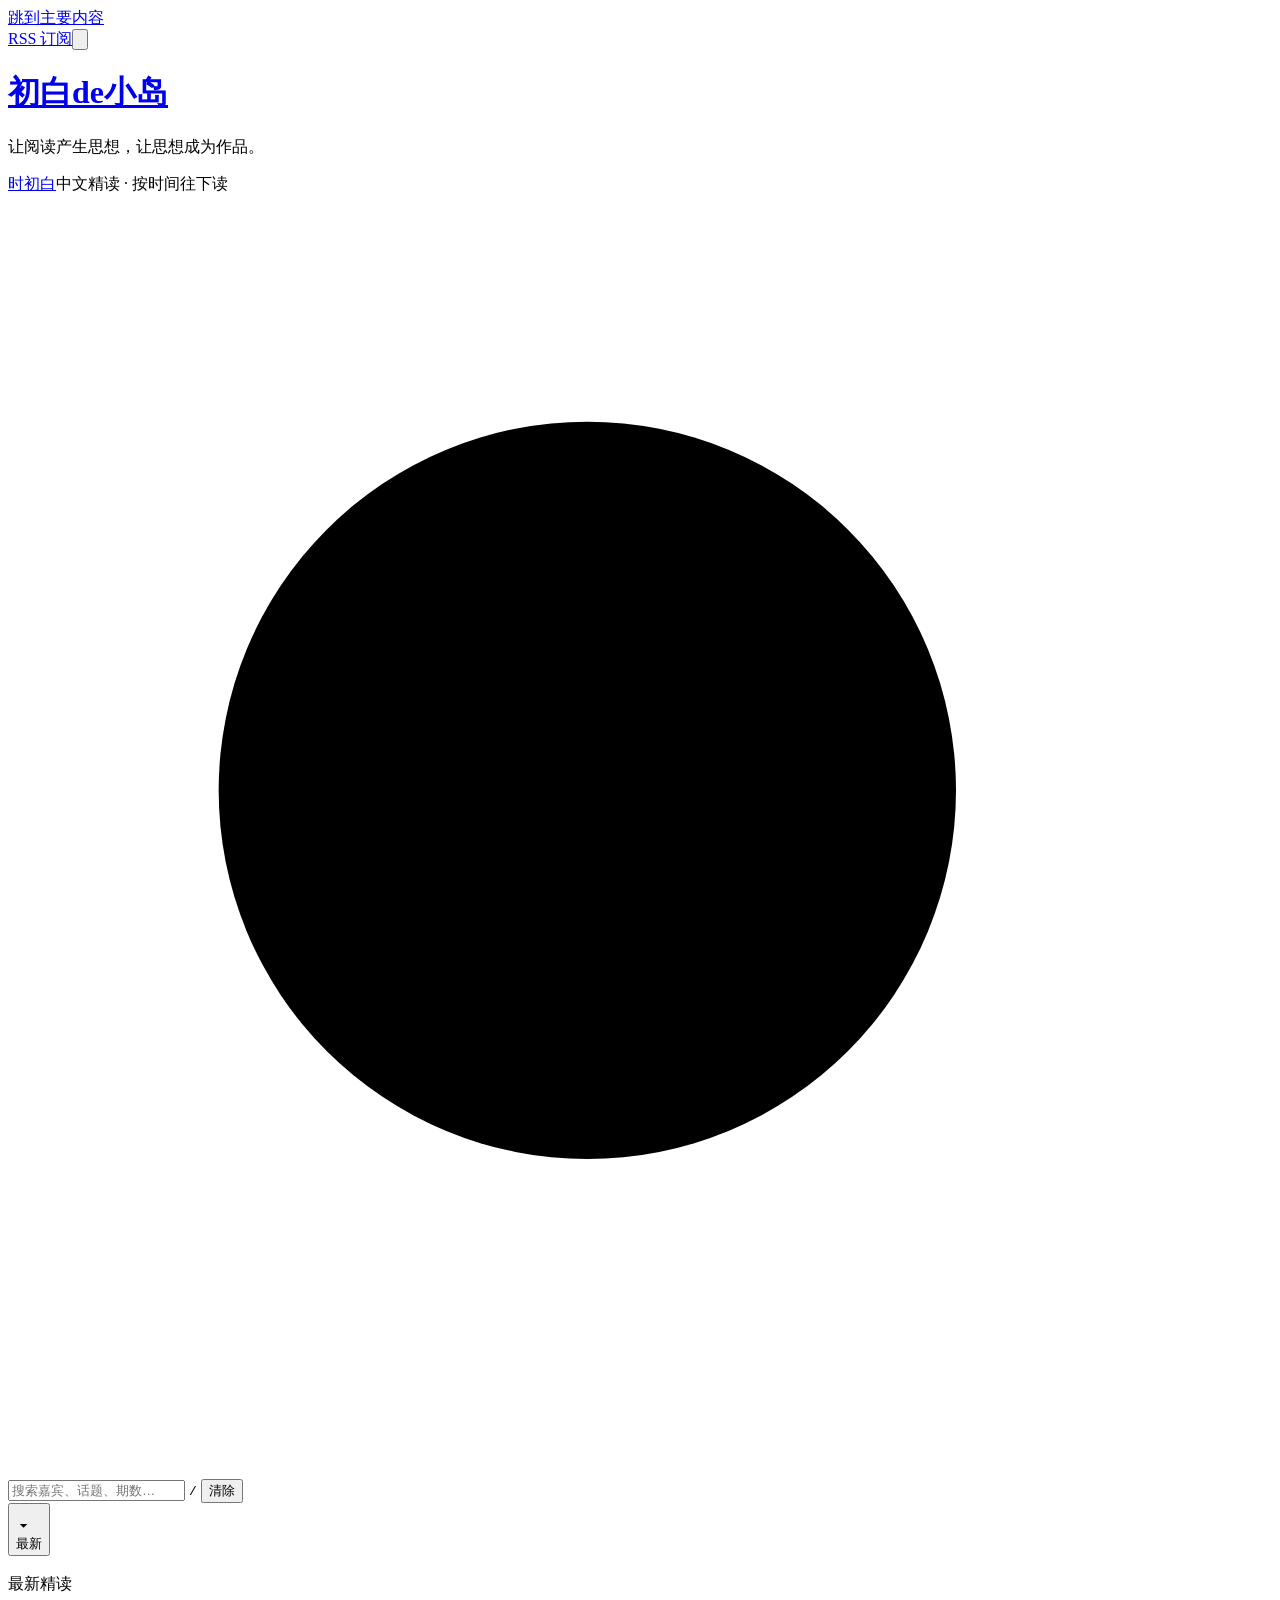
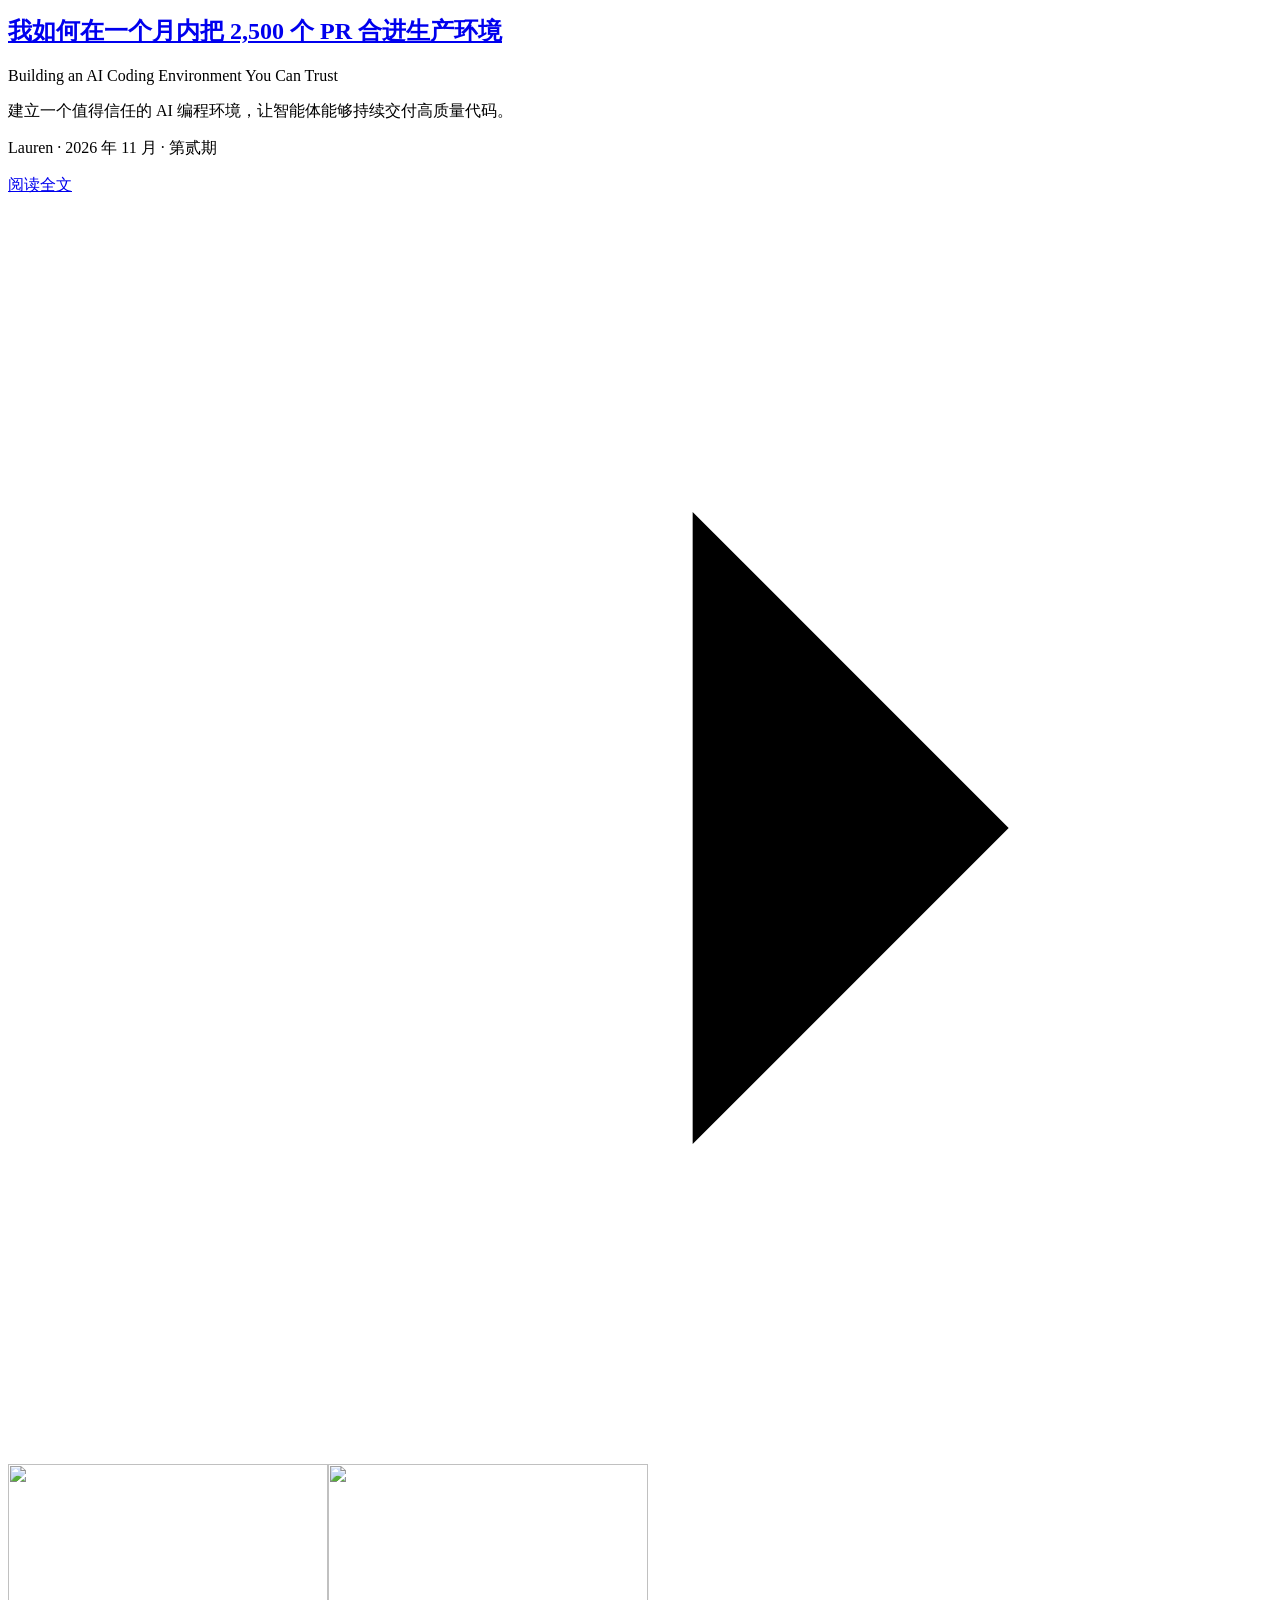
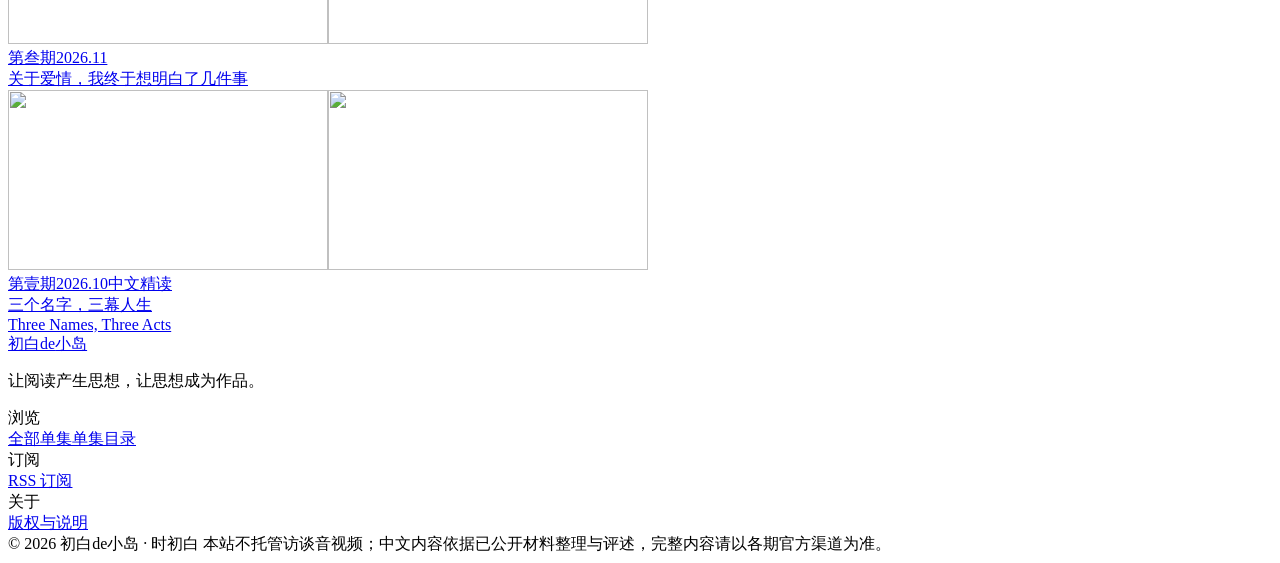
==== site/index.html @ 5f03d634 "封面改版为视频帧铅笔素描；修正第壹期入口、登记第叁期 - 三期封面改用各期公开视频帧做铅笔素描主人物图：标题在左、素描在右、   右上只留 NO. 001/002/003 小编号，去掉汉字期号；日读整" ====
<!DOCTYPE html>
<html lang="zh-CN" data-base="/shichubai-reads">
<head>
<meta charset="UTF-8">
<meta name="viewport" content="width=device-width, initial-scale=1.0">
<meta name="color-scheme" content="light dark">
<meta name="theme-color" content="#FBF7F0">
<title>初白de小岛 · 按时间读下去</title>
<meta name="description" content="初白de小岛 · 中文精读 · 按时间往下读。按时间排列的中文精读。">
<link rel="canonical" href="https://ruiyaoe-hash.github.io/shichubai-reads/">
<meta property="og:locale" content="zh_CN">
<meta name="robots" content="index, follow, max-image-preview:large, max-snippet:-1">
<meta property="og:title" content="初白de小岛">
<meta property="og:description" content="初白de小岛 · 中文精读 · 按时间往下读。按时间排列的中文精读。">
<meta property="og:type" content="website">
<meta property="og:url" content="https://ruiyaoe-hash.github.io/shichubai-reads/">
<meta property="og:image" content="https://ruiyaoe-hash.github.io/shichubai-reads/covers/002-poteto-2500-prs.svg">
<meta property="og:image:type" content="image/svg+xml">
<meta property="og:image:width" content="1280">
<meta property="og:image:height" content="720">
<meta property="og:site_name" content="初白de小岛">
<meta name="twitter:card" content="summary_large_image">
<link rel="alternate" type="application/rss+xml" title="初白de小岛" href="https://ruiyaoe-hash.github.io/shichubai-reads/feed.xml">
<!--lex:ld--><script type="application/ld+json">{"@context": "https://schema.org", "@graph": [{"@type": "WebSite", "@id": "https://ruiyaoe-hash.github.io/shichubai-reads/#website", "name": "初白de小岛", "url": "https://ruiyaoe-hash.github.io/shichubai-reads/", "description": "初白de小岛 · 中文精读 · 按时间往下读。按时间排列的中文精读。", "inLanguage": "zh-CN", "publisher": {"@id": "https://ruiyaoe-hash.github.io/shichubai-reads/#org"}, "potentialAction": {"@type": "SearchAction", "target": "https://ruiyaoe-hash.github.io/shichubai-reads/?q={search_term_string}", "query-input": "required name=search_term_string"}}, {"@type": "Organization", "@id": "https://ruiyaoe-hash.github.io/shichubai-reads/#org", "name": "初白de小岛", "url": "https://ruiyaoe-hash.github.io/shichubai-reads/", "slogan": "让阅读产生思想，让思想成为作品。"}, {"@type": "ItemList", "name": "单集", "itemListOrder": "https://schema.org/ItemListOrderDescending", "numberOfItems": 3, "itemListElement": [{"@type": "ListItem", "position": 1, "url": "https://ruiyaoe-hash.github.io/shichubai-reads/ep/003-about-love/", "name": "关于爱情，我终于想明白了几件事"}, {"@type": "ListItem", "position": 2, "url": "https://ruiyaoe-hash.github.io/shichubai-reads/ep/002-poteto-2500-prs/", "name": "我如何在一个月内把 2,500 个 PR 合进生产环境"}, {"@type": "ListItem", "position": 3, "url": "https://ruiyaoe-hash.github.io/shichubai-reads/ep/001-jiang-chenglan/", "name": "三个名字，三幕人生"}]}]}</script><!--/lex:ld-->
<!--lex:head--><script>
(function () {
  var d = document.documentElement, g = function (k) { try { return localStorage.getItem(k); } catch (e) { return null; } };
  var t = g('lex-theme'), f = g('lex-font'), z = g('lex-size'), lh = g('lex-lh'), w = g('lex-measure');
  var BG = { light: '#FBF7F0', sepia: '#FBF7F0', dark: '#24201B' };
  // 暖纸白是默认外观；夜读由读者主动选择，不跟随系统深色偏好。
  if (t !== 'light' && t !== 'dark') t = 'light';
  d.setAttribute('data-theme', t);
  // 只保留两款字体，思源宋体已在 head 加载，这里按需补黑体。
  var FONTS = { sans: 'https://fonts.googleapis.cn/css2?family=Noto+Sans+SC:wght@400;600&display=swap' };
  window.__lexFonts = FONTS;
  window.__lexLoadFont = function (k) {
    if (!FONTS[k] || document.getElementById('lexfont-' + k)) return;
    var l = document.createElement('link'); l.rel = 'stylesheet'; l.href = FONTS[k]; l.id = 'lexfont-' + k;
    document.head.appendChild(l);
  };
  if (f !== 'serif' && f !== 'sans' && f !== 'sys') f = 'serif';
  d.setAttribute('data-font', f);
  if (FONTS[f]) window.__lexLoadFont(f);
  if (z && /^(1[5-9]|2[0-2])$/.test(z)) d.style.setProperty('--read-size', z + 'px');
  if (lh && /^(1\.\d+|2(\.\d+)?)$/.test(lh)) d.style.setProperty('--read-lh', lh);
  if (w && /^\d{3}$/.test(w)) d.style.setProperty('--measure', w + 'px');
  var meta = document.querySelector('meta[name="theme-color"]');
  function syncMeta() { if (meta) meta.content = BG[t]; }
  syncMeta();
  window.__lexSetTheme = function (n) {
    if (n !== 'light' && n !== 'dark') return;
    t = n;
    try { localStorage.setItem('lex-theme', t); } catch (e) {}
    d.classList.add('theme-anim');
    d.setAttribute('data-theme', t);
    syncMeta();
    setTimeout(function () { d.classList.remove('theme-anim'); }, 320);
    document.dispatchEvent(new CustomEvent('lex-theme', { detail: t }));
  };
  window.__lexThemeToggle = function () { window.__lexSetTheme(t === 'dark' ? 'light' : 'dark'); };
  (function () {
    var vv = window.visualViewport;
    if (!vv) return;
    var queued = false;
    function apply() {
      queued = false;
      var off = Math.round(window.innerHeight - vv.offsetTop - vv.height);
      d.style.setProperty('--vv-off', Math.max(0, off) + 'px');
    }
    function onVV() { if (!queued) { queued = true; requestAnimationFrame(apply); } }
    vv.addEventListener('resize', onVV);
    vv.addEventListener('scroll', onVV);
    window.addEventListener('orientationchange', onVV);
    apply();
  })();
  document.addEventListener('click', function (e) {
    var el = e.target.closest ? e.target : e.target.parentNode;
    if (el.closest('[data-theme-toggle]')) return window.__lexThemeToggle();
    var sh = el.closest('[data-share]');
    if (sh) {
      var data = { title: document.title, url: location.href.split('#')[0] };
      if (navigator.share) { navigator.share(data).catch(function () {}); }
      else if (navigator.clipboard) navigator.clipboard.writeText(data.title + ' ' + data.url).then(function () { var tx = sh.textContent; sh.textContent = '链接已复制'; setTimeout(function () { sh.textContent = tx; }, 1600); });
      return;
    }
    var cf = el.closest('[data-copy-feed]');
    if (cf) {
      var base = d.getAttribute('data-base') || '';
      var url = location.origin + base + '/feed.xml', label = cf.textContent;
      if (navigator.clipboard && navigator.clipboard.writeText) {
        navigator.clipboard.writeText(url).then(function () { cf.textContent = '已复制'; setTimeout(function () { cf.textContent = label; }, 1600); }, function () { location.href = url; });
      } else location.href = url;
    }
  });
  document.addEventListener('keydown', function (e) {
    if (e.key === 'Escape') Array.prototype.forEach.call(document.querySelectorAll('.modal'), function (m) { m.hidden = true; });
  });
  document.addEventListener('load', function (e) { var im = e.target; if (im.tagName === 'IMG') im.classList.add('ok'); }, true);
  document.addEventListener('error', function (e) { var im = e.target; if (im.tagName === 'IMG' && !im.getAttribute('onerror')) im.classList.add('ok'); }, true);
  if ('serviceWorker' in navigator && location.protocol === 'https:') {
    window.addEventListener('load', function () {
      var base = d.getAttribute('data-base') || '';
      navigator.serviceWorker.register(base + '/sw.js').catch(function () {});
    });
  }
})();
</script>
<link rel="preconnect" href="https://fonts.googleapis.cn"><link rel="preconnect" href="https://fonts.gstatic.cn" crossorigin><link rel="stylesheet" href="https://fonts.googleapis.cn/css2?family=Noto+Serif+SC:wght@400;600;700&display=swap">
<link rel="icon" href="/shichubai-reads/favicon.ico" sizes="32x32"><link rel="icon" href="/shichubai-reads/icon.svg" type="image/svg+xml"><link rel="apple-touch-icon" href="/shichubai-reads/apple-touch-icon.png"><link rel="manifest" href="/shichubai-reads/site.webmanifest">
<meta name="apple-mobile-web-app-title" content="初白de小岛"><meta name="apple-mobile-web-app-capable" content="yes"><meta name="mobile-web-app-capable" content="yes"><meta name="apple-mobile-web-app-status-bar-style" content="default"><meta name="format-detection" content="telephone=no"><noscript><style>.thumb img,.cont-thumb img,.hero-media img{opacity:1}</style></noscript><!--/lex:head-->
<link rel="stylesheet" href="/shichubai-reads/style.css?v=6">
</head>
<body>
<a class="skip-link" href="#main">跳到主要内容</a>
<header class="masthead">
  <div class="wrap">
    <div class="mast-top">
      <span class="mast-date" id="mastDate"></span>
      <span class="mast-actions"><a class="mast-link" href="/shichubai-reads/feed.xml">RSS 订阅</a><button class="theme-toggle" type="button" data-theme-toggle aria-label="切换日读 / 夜读" title="切换日读 / 夜读"><svg class="i-sun" viewBox="0 0 24 24" aria-hidden="true"><circle cx="12" cy="12" r="4"/><path d="M12 2.5v2M12 19.5v2M4.6 4.6l1.4 1.4M18 18l1.4 1.4M2.5 12h2M19.5 12h2M4.6 19.4L6 18M18 6l1.4-1.4"/></svg><svg class="i-moon" viewBox="0 0 24 24" aria-hidden="true"><path d="M20.5 14.2A8.5 8.5 0 0 1 9.8 3.5a8.5 8.5 0 1 0 10.7 10.7z"/></svg></button></span>
    </div>
    <h1 class="mast-title"><a href="/shichubai-reads/">初白<span class="brand-de">de</span>小岛</a></h1>
    <!-- 传播语唯一来源在 tools/build.py 的 TAGLINE；此处只留占位，不要写死文字 -->
    <p class="mast-motto"><!--lex:motto-->让阅读产生思想，让思想成为作品。<!--/lex:motto--></p>
    <p class="mast-sub" id="mastSub"><a class="ip-seal" href="/shichubai-reads/disclaimer/" data-tip="时初白 · 关于本站" aria-label="时初白 · 关于本站">时初白</a><span class="mast-sep" aria-hidden="true"></span><!--lex:sub-->中文精读 · 按时间往下读<!--/lex:sub--></p>
  </div>
</header>

<div class="toolbar">
  <div class="wrap toolbar-inner" role="search">
    <div class="search-box">
      <svg class="i-search" viewBox="0 0 24 24" aria-hidden="true"><circle cx="11" cy="11" r="7"/><path d="M20 20l-3.6-3.6"/></svg>
      <input id="search" type="search" enterkeyhint="search" placeholder="搜索嘉宾、话题、期数…" autocomplete="off" spellcheck="false" aria-label="搜索单集">
      <kbd class="search-kbd" aria-hidden="true">/</kbd>
      <button type="button" class="search-clear" aria-label="清除搜索">清除</button>
    </div>
    <button type="button" class="sort-btn" id="sort" data-dir="desc" aria-label="切换排序">
      <svg viewBox="0 0 24 24" aria-hidden="true"><path d="M7 4v16M3.5 16.5L7 20l3.5-3.5M13 6h8M13 11h6M13 16h4"/></svg><span>最新</span>
    </button>
  </div>
</div>

<main class="wrap" id="main">
  <section class="hero" id="hero" data-s="002-poteto-2500-prs" aria-label="最新精读"><!--lex:hero--><a class="hero-media" href="/shichubai-reads/ep/002-poteto-2500-prs/" tabindex="-1" aria-hidden="true"><img class="cv-light" src="/shichubai-reads/covers/002-poteto-2500-prs.svg" alt=""><img class="cv-dark" src="/shichubai-reads/covers/002-poteto-2500-prs-dark.svg" alt=""></a><div class="hero-text"><div class="hero-kicker">最新精读</div><h2 class="hero-title"><a href="/shichubai-reads/ep/002-poteto-2500-prs/">我如何在一个月内把 2,500 个 PR 合进生产环境</a></h2><p class="hero-en" lang="en">Building an AI Coding Environment You Can Trust</p><p class="hero-desc">建立一个值得信任的 AI 编程环境，让智能体能够持续交付高质量代码。</p><p class="hero-by">Lauren · 2026 年 11 月 · 第贰期</p><a class="hero-cta" href="/shichubai-reads/ep/002-poteto-2500-prs/">阅读全文<svg viewBox="0 0 24 24" aria-hidden="true"><path d="M5 12h14M13 6l6 6-6 6"/></svg></a></div><!--/lex:hero--></section>
  <section class="continue" id="continue" hidden aria-labelledby="cont-h">
    <div class="sec-h"><h2 id="cont-h">继续</h2><button type="button" id="contClear">清除记录</button></div>
    <div class="continue-row" id="contRow"></div>
  </section>
  <div class="result-line" id="resultLine" aria-live="polite"></div>
  <div id="grid" class="grid"><!--lex:grid--><a class="card" href="/shichubai-reads/ep/003-about-love/"><div class="thumb"><img class="cv-light" loading="lazy" decoding="async" src="/shichubai-reads/covers/003-about-love.svg" alt="" width="320" height="180"><img class="cv-dark" loading="lazy" decoding="async" src="/shichubai-reads/covers/003-about-love-dark.svg" alt="" width="320" height="180"></div><div class="card-body"><div class="card-kicker"><span class="ep-n">第叁期</span><span>2026.11</span></div><div class="card-title">关于爱情，我终于想明白了几件事</div></div></a><a class="card" href="/shichubai-reads/ep/001-jiang-chenglan/"><div class="thumb"><img class="cv-light" loading="lazy" decoding="async" src="/shichubai-reads/covers/001-jiang-chenglan.svg" alt="" width="320" height="180"><img class="cv-dark" loading="lazy" decoding="async" src="/shichubai-reads/covers/001-jiang-chenglan-dark.svg" alt="" width="320" height="180"></div><div class="card-body"><div class="card-kicker"><span class="ep-n">第壹期</span><span>2026.10</span><span class="zh-tag">中文精读</span></div><div class="card-title">三个名字，三幕人生</div><div class="card-title-en" lang="en">Three Names, Three Acts</div></div></a><!--/lex:grid--></div>
  <div id="sentinel" class="sentinel"></div>
</main>

<!--lex:footer--><footer class="site-footer">
  <div class="wrap">
    <div class="ft-top">
      <a class="ft-mark" href="/shichubai-reads/">初白<span class="brand-de">de</span>小岛</a>
      <p class="ft-tag">让阅读产生思想，让思想成为作品。</p>
    </div>
    <div class="ft-cols">
      <nav class="ft-col" aria-label="浏览"><div class="ft-h">浏览</div>
        <a href="/shichubai-reads/">全部单集</a><a href="/shichubai-reads/archive/">单集目录</a></nav>
      <nav class="ft-col" aria-label="订阅"><div class="ft-h">订阅</div>
        <a href="/shichubai-reads/feed.xml">RSS 订阅</a></nav>
      <nav class="ft-col" aria-label="关于"><div class="ft-h">关于</div>
        <a href="/shichubai-reads/disclaimer/">版权与说明</a></nav>
    </div>
    <div class="ft-bottom">
      <span>© 2026 初白de小岛 · 时初白</span>
      <span>本站不托管访谈音视频；中文内容依据已公开材料整理与评述，完整内容请以各期官方渠道为准。</span>
    </div>
  </div>
</footer><!--/lex:footer-->
<script src="/shichubai-reads/app.js?v=6"></script>
</body>
</html>
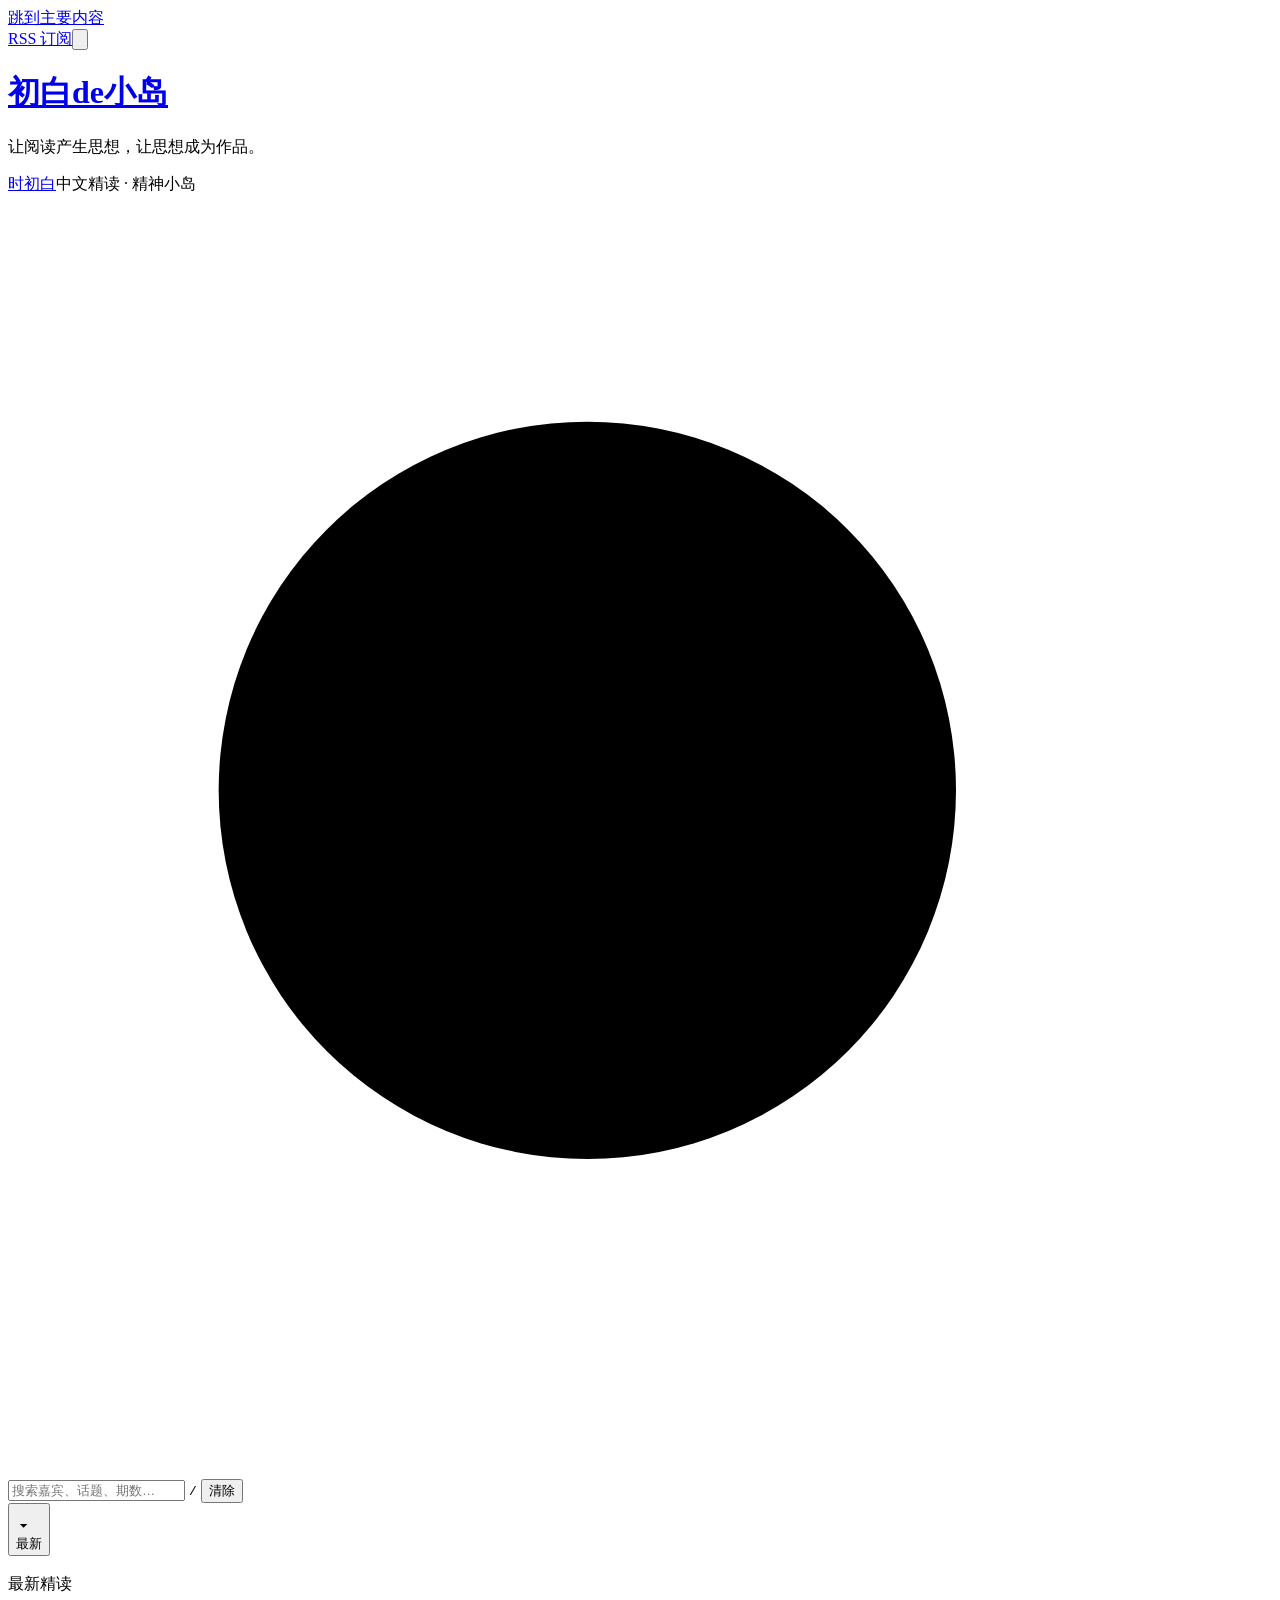
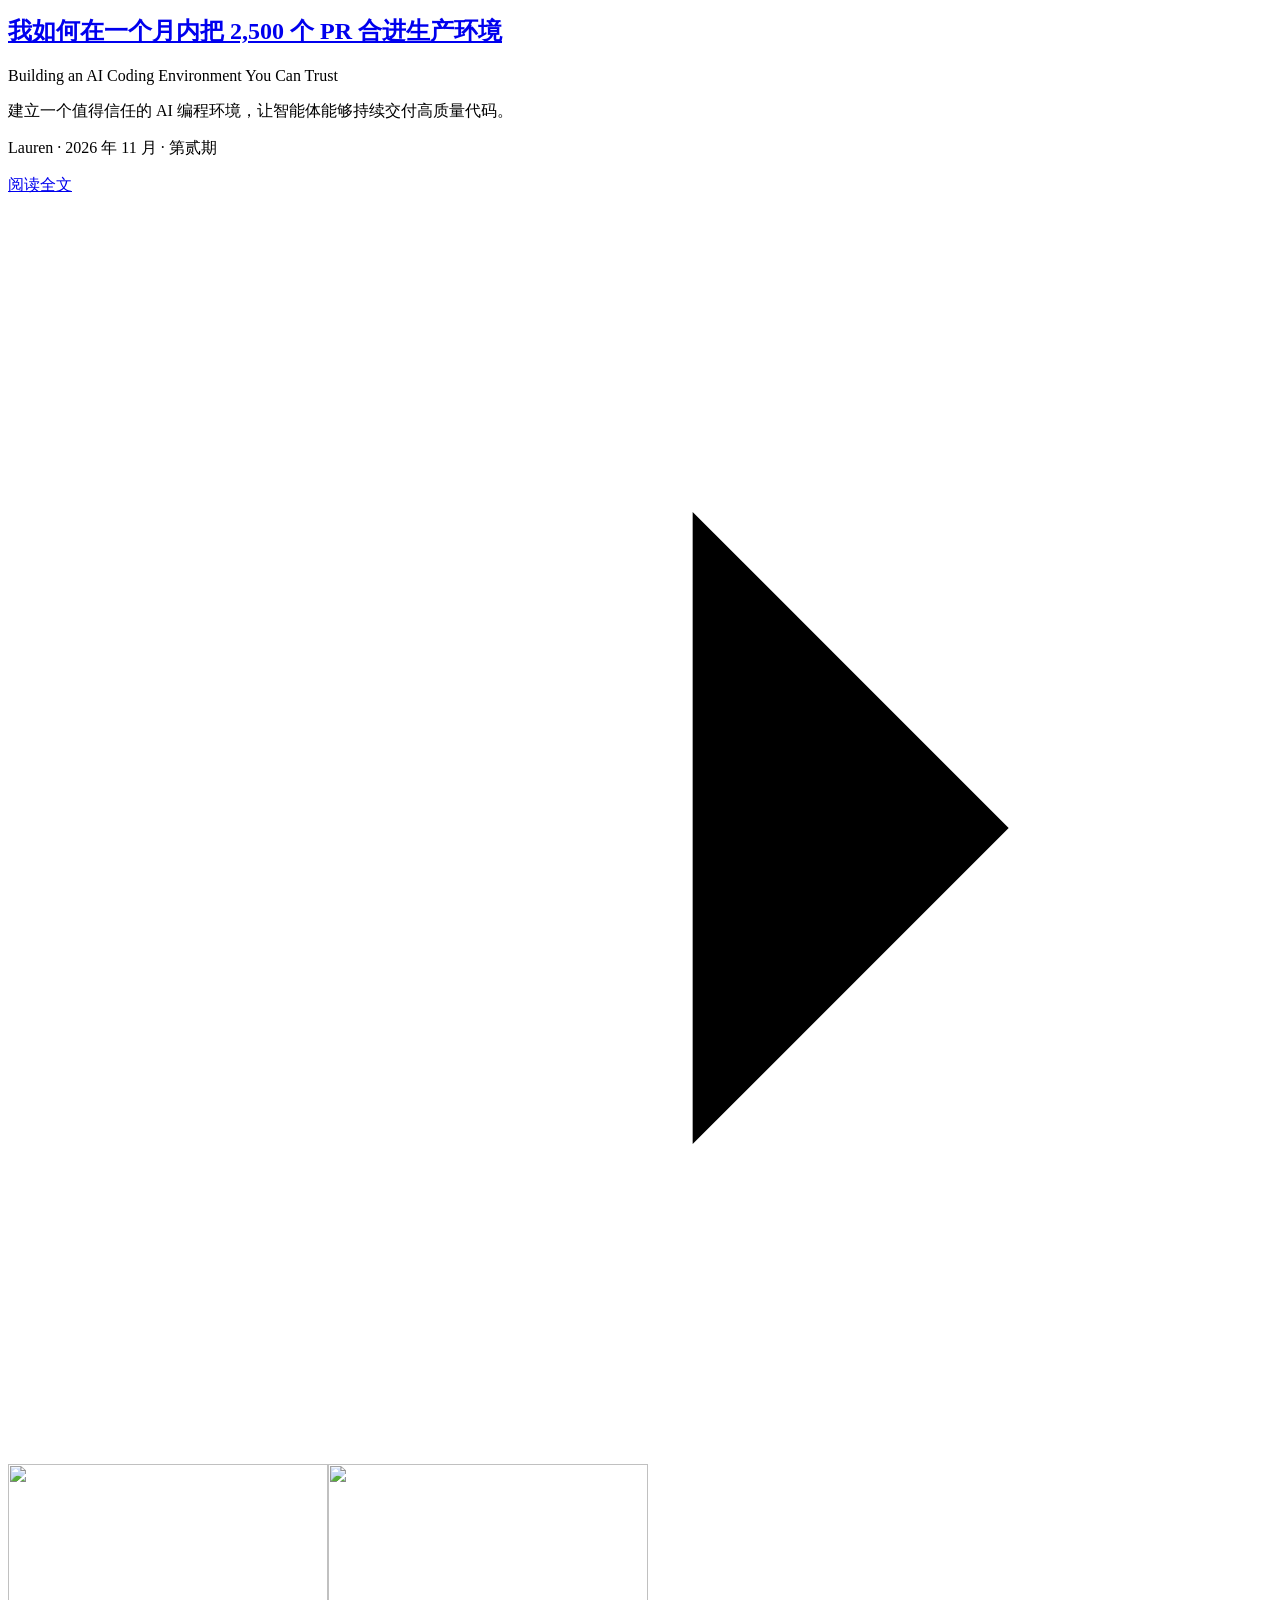
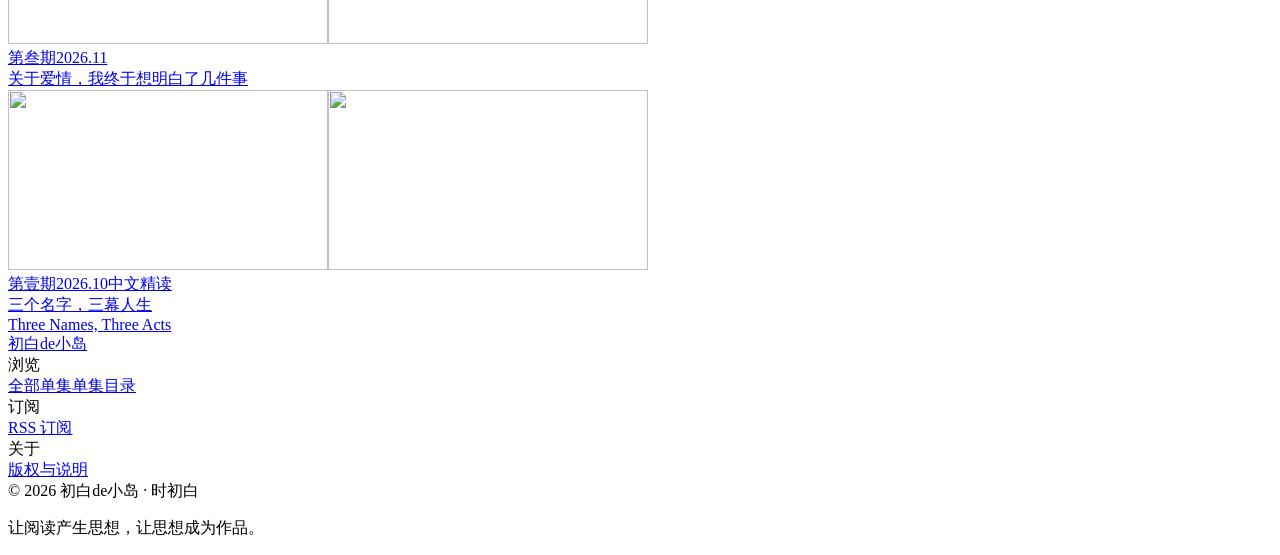
==== commit 438c9f5b: "页脚传播语移至右下并删免责短句；副标题改精神小岛，统一全站措辞" ====
--- a/site/index.html
+++ b/site/index.html
@@ -5,13 +5,13 @@
 <meta name="viewport" content="width=device-width, initial-scale=1.0">
 <meta name="color-scheme" content="light dark">
 <meta name="theme-color" content="#FBF7F0">
-<title>初白de小岛 · 按时间读下去</title>
-<meta name="description" content="初白de小岛 · 中文精读 · 按时间往下读。按时间排列的中文精读。">
+<title>初白de小岛 · 中文精读 · 精神小岛</title>
+<meta name="description" content="初白de小岛 · 中文精读 · 精神小岛。">
 <link rel="canonical" href="https://ruiyaoe-hash.github.io/shichubai-reads/">
 <meta property="og:locale" content="zh_CN">
 <meta name="robots" content="index, follow, max-image-preview:large, max-snippet:-1">
 <meta property="og:title" content="初白de小岛">
-<meta property="og:description" content="初白de小岛 · 中文精读 · 按时间往下读。按时间排列的中文精读。">
+<meta property="og:description" content="初白de小岛 · 中文精读 · 精神小岛。">
 <meta property="og:type" content="website">
 <meta property="og:url" content="https://ruiyaoe-hash.github.io/shichubai-reads/">
 <meta property="og:image" content="https://ruiyaoe-hash.github.io/shichubai-reads/covers/002-poteto-2500-prs.svg">
@@ -21,7 +21,7 @@
 <meta property="og:site_name" content="初白de小岛">
 <meta name="twitter:card" content="summary_large_image">
 <link rel="alternate" type="application/rss+xml" title="初白de小岛" href="https://ruiyaoe-hash.github.io/shichubai-reads/feed.xml">
-<!--lex:ld--><script type="application/ld+json">{"@context": "https://schema.org", "@graph": [{"@type": "WebSite", "@id": "https://ruiyaoe-hash.github.io/shichubai-reads/#website", "name": "初白de小岛", "url": "https://ruiyaoe-hash.github.io/shichubai-reads/", "description": "初白de小岛 · 中文精读 · 按时间往下读。按时间排列的中文精读。", "inLanguage": "zh-CN", "publisher": {"@id": "https://ruiyaoe-hash.github.io/shichubai-reads/#org"}, "potentialAction": {"@type": "SearchAction", "target": "https://ruiyaoe-hash.github.io/shichubai-reads/?q={search_term_string}", "query-input": "required name=search_term_string"}}, {"@type": "Organization", "@id": "https://ruiyaoe-hash.github.io/shichubai-reads/#org", "name": "初白de小岛", "url": "https://ruiyaoe-hash.github.io/shichubai-reads/", "slogan": "让阅读产生思想，让思想成为作品。"}, {"@type": "ItemList", "name": "单集", "itemListOrder": "https://schema.org/ItemListOrderDescending", "numberOfItems": 3, "itemListElement": [{"@type": "ListItem", "position": 1, "url": "https://ruiyaoe-hash.github.io/shichubai-reads/ep/003-about-love/", "name": "关于爱情，我终于想明白了几件事"}, {"@type": "ListItem", "position": 2, "url": "https://ruiyaoe-hash.github.io/shichubai-reads/ep/002-poteto-2500-prs/", "name": "我如何在一个月内把 2,500 个 PR 合进生产环境"}, {"@type": "ListItem", "position": 3, "url": "https://ruiyaoe-hash.github.io/shichubai-reads/ep/001-jiang-chenglan/", "name": "三个名字，三幕人生"}]}]}</script><!--/lex:ld-->
+<!--lex:ld--><script type="application/ld+json">{"@context": "https://schema.org", "@graph": [{"@type": "WebSite", "@id": "https://ruiyaoe-hash.github.io/shichubai-reads/#website", "name": "初白de小岛", "url": "https://ruiyaoe-hash.github.io/shichubai-reads/", "description": "初白de小岛 · 中文精读 · 精神小岛。", "inLanguage": "zh-CN", "publisher": {"@id": "https://ruiyaoe-hash.github.io/shichubai-reads/#org"}, "potentialAction": {"@type": "SearchAction", "target": "https://ruiyaoe-hash.github.io/shichubai-reads/?q={search_term_string}", "query-input": "required name=search_term_string"}}, {"@type": "Organization", "@id": "https://ruiyaoe-hash.github.io/shichubai-reads/#org", "name": "初白de小岛", "url": "https://ruiyaoe-hash.github.io/shichubai-reads/", "slogan": "让阅读产生思想，让思想成为作品。"}, {"@type": "ItemList", "name": "单集", "itemListOrder": "https://schema.org/ItemListOrderDescending", "numberOfItems": 3, "itemListElement": [{"@type": "ListItem", "position": 1, "url": "https://ruiyaoe-hash.github.io/shichubai-reads/ep/003-about-love/", "name": "关于爱情，我终于想明白了几件事"}, {"@type": "ListItem", "position": 2, "url": "https://ruiyaoe-hash.github.io/shichubai-reads/ep/002-poteto-2500-prs/", "name": "我如何在一个月内把 2,500 个 PR 合进生产环境"}, {"@type": "ListItem", "position": 3, "url": "https://ruiyaoe-hash.github.io/shichubai-reads/ep/001-jiang-chenglan/", "name": "三个名字，三幕人生"}]}]}</script><!--/lex:ld-->
 <!--lex:head--><script>
 (function () {
   var d = document.documentElement, g = function (k) { try { return localStorage.getItem(k); } catch (e) { return null; } };
@@ -108,7 +108,7 @@
 <link rel="preconnect" href="https://fonts.googleapis.cn"><link rel="preconnect" href="https://fonts.gstatic.cn" crossorigin><link rel="stylesheet" href="https://fonts.googleapis.cn/css2?family=Noto+Serif+SC:wght@400;600;700&display=swap">
 <link rel="icon" href="/shichubai-reads/favicon.ico" sizes="32x32"><link rel="icon" href="/shichubai-reads/icon.svg" type="image/svg+xml"><link rel="apple-touch-icon" href="/shichubai-reads/apple-touch-icon.png"><link rel="manifest" href="/shichubai-reads/site.webmanifest">
 <meta name="apple-mobile-web-app-title" content="初白de小岛"><meta name="apple-mobile-web-app-capable" content="yes"><meta name="mobile-web-app-capable" content="yes"><meta name="apple-mobile-web-app-status-bar-style" content="default"><meta name="format-detection" content="telephone=no"><noscript><style>.thumb img,.cont-thumb img,.hero-media img{opacity:1}</style></noscript><!--/lex:head-->
-<link rel="stylesheet" href="/shichubai-reads/style.css?v=6">
+<link rel="stylesheet" href="/shichubai-reads/style.css?v=7">
 </head>
 <body>
 <a class="skip-link" href="#main">跳到主要内容</a>
@@ -121,7 +121,7 @@
     <h1 class="mast-title"><a href="/shichubai-reads/">初白<span class="brand-de">de</span>小岛</a></h1>
     <!-- 传播语唯一来源在 tools/build.py 的 TAGLINE；此处只留占位，不要写死文字 -->
     <p class="mast-motto"><!--lex:motto-->让阅读产生思想，让思想成为作品。<!--/lex:motto--></p>
-    <p class="mast-sub" id="mastSub"><a class="ip-seal" href="/shichubai-reads/disclaimer/" data-tip="时初白 · 关于本站" aria-label="时初白 · 关于本站">时初白</a><span class="mast-sep" aria-hidden="true"></span><!--lex:sub-->中文精读 · 按时间往下读<!--/lex:sub--></p>
+    <p class="mast-sub" id="mastSub"><a class="ip-seal" href="/shichubai-reads/disclaimer/" data-tip="时初白 · 关于本站" aria-label="时初白 · 关于本站">时初白</a><span class="mast-sep" aria-hidden="true"></span><!--lex:sub-->中文精读 · 精神小岛<!--/lex:sub--></p>
   </div>
 </header>
 
@@ -154,7 +154,6 @@
   <div class="wrap">
     <div class="ft-top">
       <a class="ft-mark" href="/shichubai-reads/">初白<span class="brand-de">de</span>小岛</a>
-      <p class="ft-tag">让阅读产生思想，让思想成为作品。</p>
     </div>
     <div class="ft-cols">
       <nav class="ft-col" aria-label="浏览"><div class="ft-h">浏览</div>
@@ -166,7 +165,7 @@
     </div>
     <div class="ft-bottom">
       <span>© 2026 初白de小岛 · 时初白</span>
-      <span>本站不托管访谈音视频；中文内容依据已公开材料整理与评述，完整内容请以各期官方渠道为准。</span>
+      <p class="ft-tag">让阅读产生思想，让思想成为作品。</p>
     </div>
   </div>
 </footer><!--/lex:footer-->
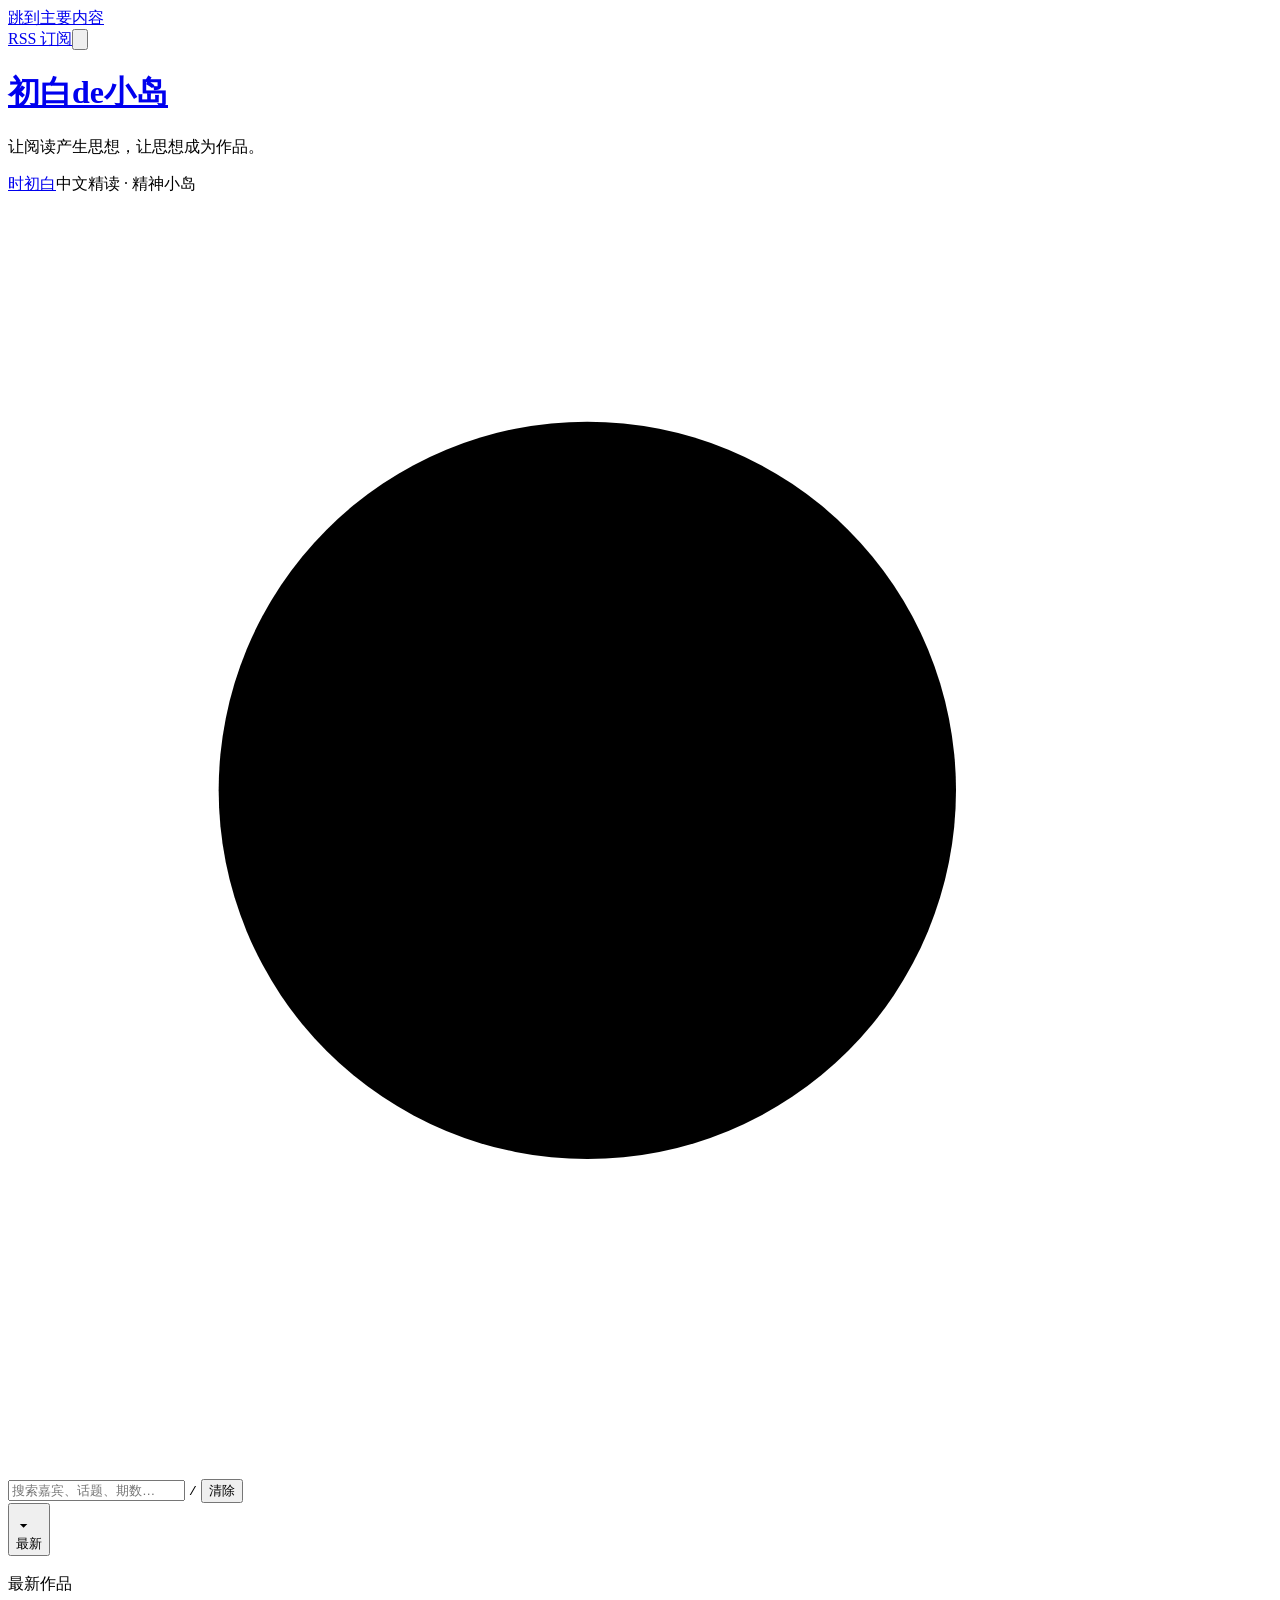
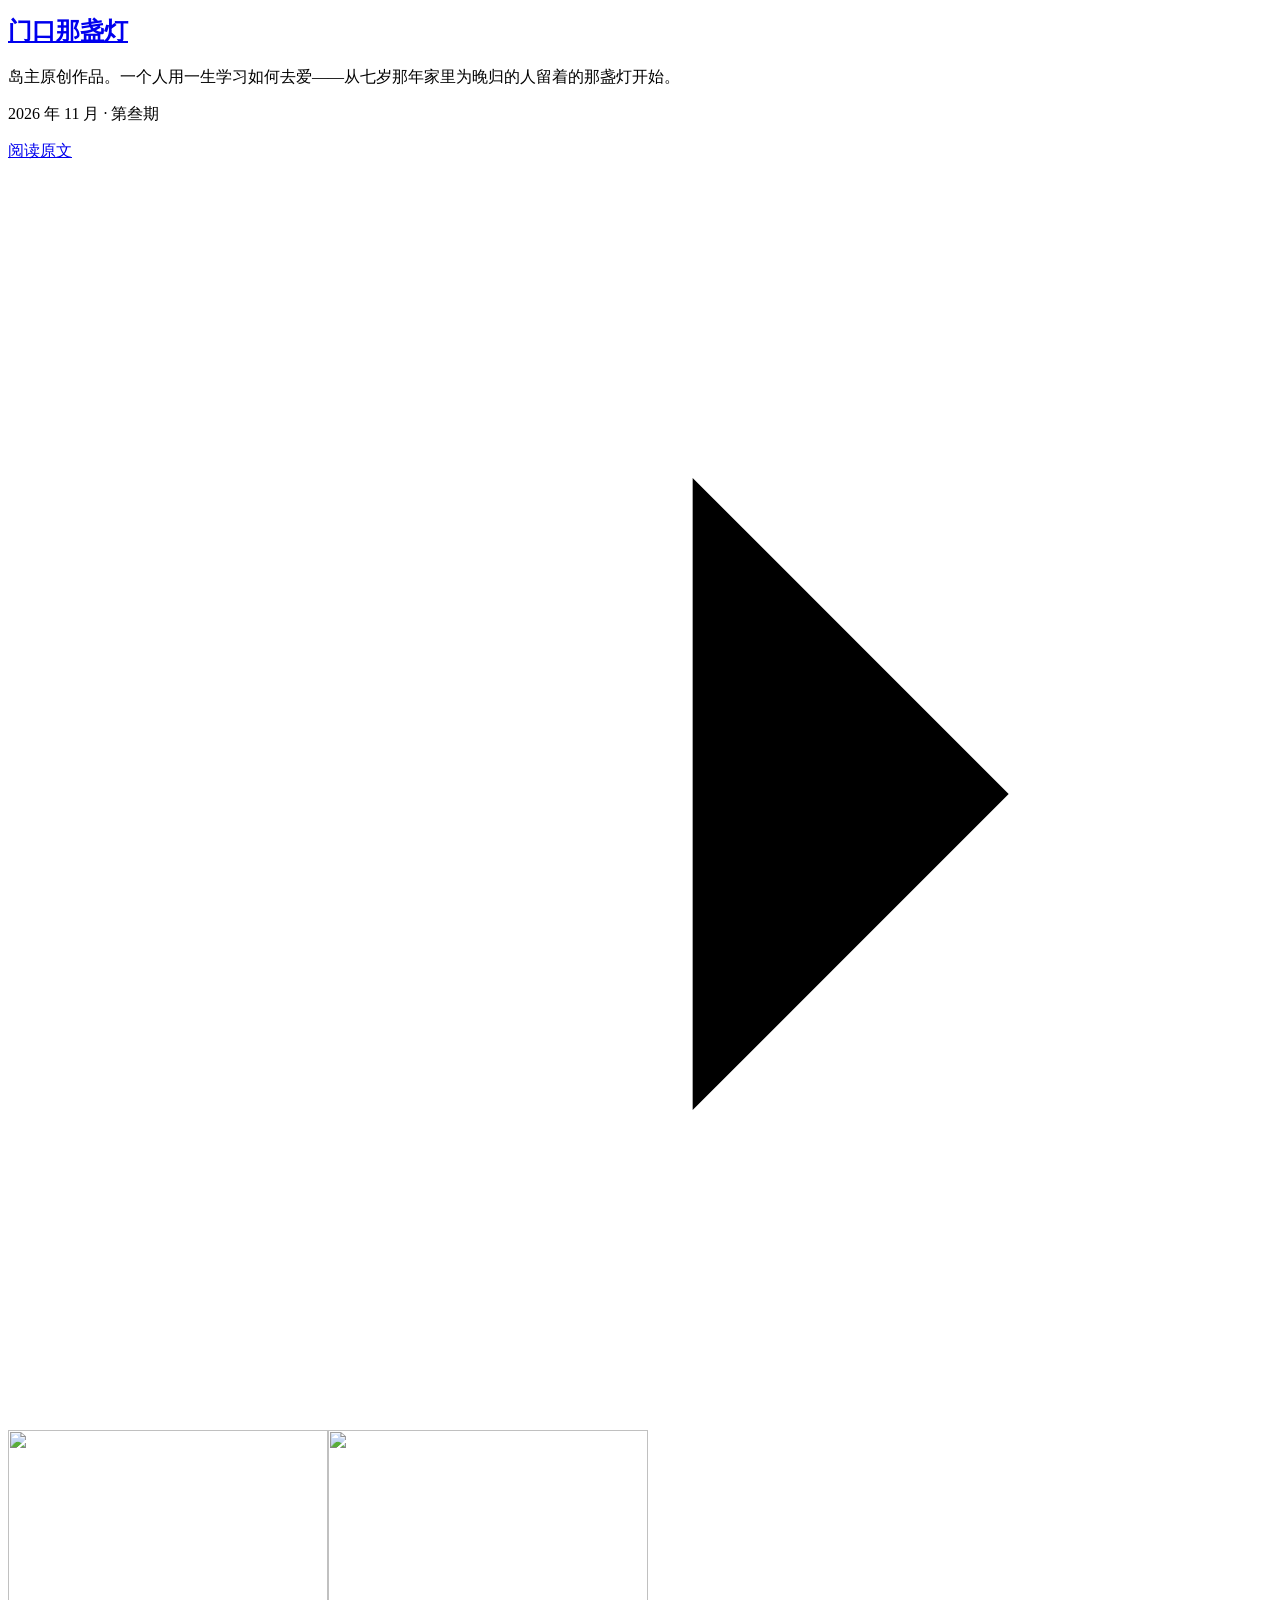
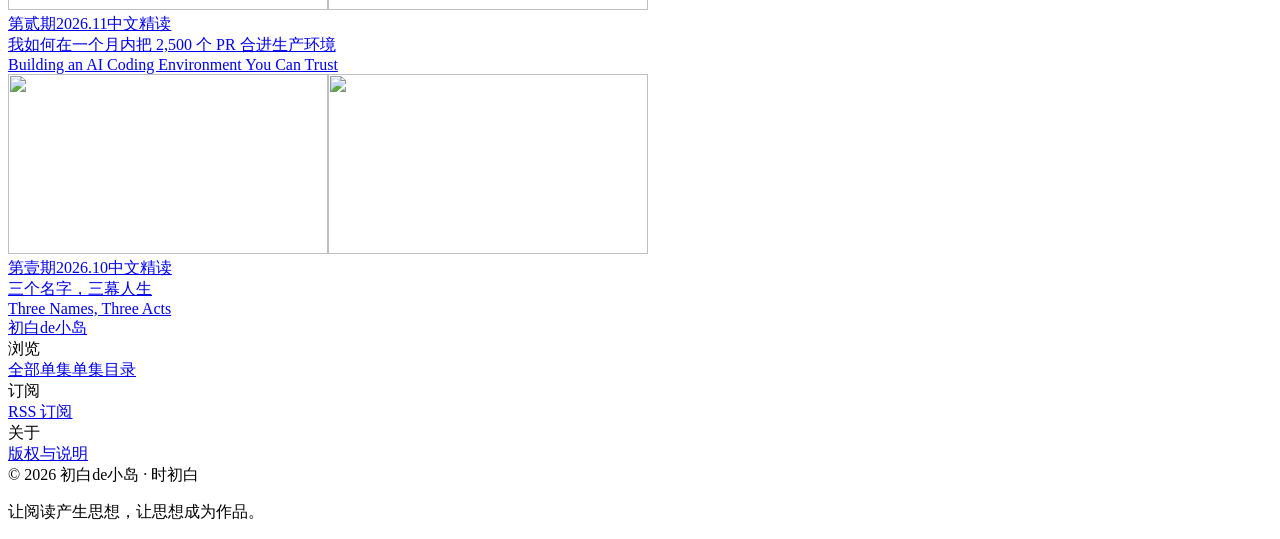
==== commit 5cb9a5c1: "第叁期正文上站：标为岛主原创作品，引入 kind 形态分支 《门口那盏灯》如实署名时初白，视频页降级为本期话题来源；移除 isBasedOn，标签/题记/字数/tab/资源区/Markdown/RSS" ====
--- a/site/index.html
+++ b/site/index.html
@@ -14,14 +14,14 @@
 <meta property="og:description" content="初白de小岛 · 中文精读 · 精神小岛。">
 <meta property="og:type" content="website">
 <meta property="og:url" content="https://ruiyaoe-hash.github.io/shichubai-reads/">
-<meta property="og:image" content="https://ruiyaoe-hash.github.io/shichubai-reads/covers/002-poteto-2500-prs.svg">
+<meta property="og:image" content="https://ruiyaoe-hash.github.io/shichubai-reads/covers/003-about-love.svg">
 <meta property="og:image:type" content="image/svg+xml">
 <meta property="og:image:width" content="1280">
 <meta property="og:image:height" content="720">
 <meta property="og:site_name" content="初白de小岛">
 <meta name="twitter:card" content="summary_large_image">
 <link rel="alternate" type="application/rss+xml" title="初白de小岛" href="https://ruiyaoe-hash.github.io/shichubai-reads/feed.xml">
-<!--lex:ld--><script type="application/ld+json">{"@context": "https://schema.org", "@graph": [{"@type": "WebSite", "@id": "https://ruiyaoe-hash.github.io/shichubai-reads/#website", "name": "初白de小岛", "url": "https://ruiyaoe-hash.github.io/shichubai-reads/", "description": "初白de小岛 · 中文精读 · 精神小岛。", "inLanguage": "zh-CN", "publisher": {"@id": "https://ruiyaoe-hash.github.io/shichubai-reads/#org"}, "potentialAction": {"@type": "SearchAction", "target": "https://ruiyaoe-hash.github.io/shichubai-reads/?q={search_term_string}", "query-input": "required name=search_term_string"}}, {"@type": "Organization", "@id": "https://ruiyaoe-hash.github.io/shichubai-reads/#org", "name": "初白de小岛", "url": "https://ruiyaoe-hash.github.io/shichubai-reads/", "slogan": "让阅读产生思想，让思想成为作品。"}, {"@type": "ItemList", "name": "单集", "itemListOrder": "https://schema.org/ItemListOrderDescending", "numberOfItems": 3, "itemListElement": [{"@type": "ListItem", "position": 1, "url": "https://ruiyaoe-hash.github.io/shichubai-reads/ep/003-about-love/", "name": "关于爱情，我终于想明白了几件事"}, {"@type": "ListItem", "position": 2, "url": "https://ruiyaoe-hash.github.io/shichubai-reads/ep/002-poteto-2500-prs/", "name": "我如何在一个月内把 2,500 个 PR 合进生产环境"}, {"@type": "ListItem", "position": 3, "url": "https://ruiyaoe-hash.github.io/shichubai-reads/ep/001-jiang-chenglan/", "name": "三个名字，三幕人生"}]}]}</script><!--/lex:ld-->
+<!--lex:ld--><script type="application/ld+json">{"@context": "https://schema.org", "@graph": [{"@type": "WebSite", "@id": "https://ruiyaoe-hash.github.io/shichubai-reads/#website", "name": "初白de小岛", "url": "https://ruiyaoe-hash.github.io/shichubai-reads/", "description": "初白de小岛 · 中文精读 · 精神小岛。", "inLanguage": "zh-CN", "publisher": {"@id": "https://ruiyaoe-hash.github.io/shichubai-reads/#org"}, "potentialAction": {"@type": "SearchAction", "target": "https://ruiyaoe-hash.github.io/shichubai-reads/?q={search_term_string}", "query-input": "required name=search_term_string"}}, {"@type": "Organization", "@id": "https://ruiyaoe-hash.github.io/shichubai-reads/#org", "name": "初白de小岛", "url": "https://ruiyaoe-hash.github.io/shichubai-reads/", "slogan": "让阅读产生思想，让思想成为作品。"}, {"@type": "ItemList", "name": "单集", "itemListOrder": "https://schema.org/ItemListOrderDescending", "numberOfItems": 3, "itemListElement": [{"@type": "ListItem", "position": 1, "url": "https://ruiyaoe-hash.github.io/shichubai-reads/ep/003-about-love/", "name": "门口那盏灯"}, {"@type": "ListItem", "position": 2, "url": "https://ruiyaoe-hash.github.io/shichubai-reads/ep/002-poteto-2500-prs/", "name": "我如何在一个月内把 2,500 个 PR 合进生产环境"}, {"@type": "ListItem", "position": 3, "url": "https://ruiyaoe-hash.github.io/shichubai-reads/ep/001-jiang-chenglan/", "name": "三个名字，三幕人生"}]}]}</script><!--/lex:ld-->
 <!--lex:head--><script>
 (function () {
   var d = document.documentElement, g = function (k) { try { return localStorage.getItem(k); } catch (e) { return null; } };
@@ -108,7 +108,7 @@
 <link rel="preconnect" href="https://fonts.googleapis.cn"><link rel="preconnect" href="https://fonts.gstatic.cn" crossorigin><link rel="stylesheet" href="https://fonts.googleapis.cn/css2?family=Noto+Serif+SC:wght@400;600;700&display=swap">
 <link rel="icon" href="/shichubai-reads/favicon.ico" sizes="32x32"><link rel="icon" href="/shichubai-reads/icon.svg" type="image/svg+xml"><link rel="apple-touch-icon" href="/shichubai-reads/apple-touch-icon.png"><link rel="manifest" href="/shichubai-reads/site.webmanifest">
 <meta name="apple-mobile-web-app-title" content="初白de小岛"><meta name="apple-mobile-web-app-capable" content="yes"><meta name="mobile-web-app-capable" content="yes"><meta name="apple-mobile-web-app-status-bar-style" content="default"><meta name="format-detection" content="telephone=no"><noscript><style>.thumb img,.cont-thumb img,.hero-media img{opacity:1}</style></noscript><!--/lex:head-->
-<link rel="stylesheet" href="/shichubai-reads/style.css?v=7">
+<link rel="stylesheet" href="/shichubai-reads/style.css?v=8">
 </head>
 <body>
 <a class="skip-link" href="#main">跳到主要内容</a>
@@ -140,13 +140,14 @@
 </div>
 
 <main class="wrap" id="main">
-  <section class="hero" id="hero" data-s="002-poteto-2500-prs" aria-label="最新精读"><!--lex:hero--><a class="hero-media" href="/shichubai-reads/ep/002-poteto-2500-prs/" tabindex="-1" aria-hidden="true"><img class="cv-light" src="/shichubai-reads/covers/002-poteto-2500-prs.svg" alt=""><img class="cv-dark" src="/shichubai-reads/covers/002-poteto-2500-prs-dark.svg" alt=""></a><div class="hero-text"><div class="hero-kicker">最新精读</div><h2 class="hero-title"><a href="/shichubai-reads/ep/002-poteto-2500-prs/">我如何在一个月内把 2,500 个 PR 合进生产环境</a></h2><p class="hero-en" lang="en">Building an AI Coding Environment You Can Trust</p><p class="hero-desc">建立一个值得信任的 AI 编程环境，让智能体能够持续交付高质量代码。</p><p class="hero-by">Lauren · 2026 年 11 月 · 第贰期</p><a class="hero-cta" href="/shichubai-reads/ep/002-poteto-2500-prs/">阅读全文<svg viewBox="0 0 24 24" aria-hidden="true"><path d="M5 12h14M13 6l6 6-6 6"/></svg></a></div><!--/lex:hero--></section>
+  <!-- aria-label 由 sync_index() 按最新一期的形态写成「最新精读 / 最新作品」 -->
+  <section class="hero" id="hero" data-s="003-about-love" aria-label="最新作品"><!--lex:hero--><a class="hero-media" href="/shichubai-reads/ep/003-about-love/" tabindex="-1" aria-hidden="true"><img class="cv-light" src="/shichubai-reads/covers/003-about-love.svg" alt=""><img class="cv-dark" src="/shichubai-reads/covers/003-about-love-dark.svg" alt=""></a><div class="hero-text"><div class="hero-kicker">最新作品</div><h2 class="hero-title"><a href="/shichubai-reads/ep/003-about-love/">门口那盏灯</a></h2><p class="hero-desc">岛主原创作品。一个人用一生学习如何去爱——从七岁那年家里为晚归的人留着的那盏灯开始。</p><p class="hero-by">2026 年 11 月 · 第叁期</p><a class="hero-cta" href="/shichubai-reads/ep/003-about-love/">阅读原文<svg viewBox="0 0 24 24" aria-hidden="true"><path d="M5 12h14M13 6l6 6-6 6"/></svg></a></div><!--/lex:hero--></section>
   <section class="continue" id="continue" hidden aria-labelledby="cont-h">
     <div class="sec-h"><h2 id="cont-h">继续</h2><button type="button" id="contClear">清除记录</button></div>
     <div class="continue-row" id="contRow"></div>
   </section>
   <div class="result-line" id="resultLine" aria-live="polite"></div>
-  <div id="grid" class="grid"><!--lex:grid--><a class="card" href="/shichubai-reads/ep/003-about-love/"><div class="thumb"><img class="cv-light" loading="lazy" decoding="async" src="/shichubai-reads/covers/003-about-love.svg" alt="" width="320" height="180"><img class="cv-dark" loading="lazy" decoding="async" src="/shichubai-reads/covers/003-about-love-dark.svg" alt="" width="320" height="180"></div><div class="card-body"><div class="card-kicker"><span class="ep-n">第叁期</span><span>2026.11</span></div><div class="card-title">关于爱情，我终于想明白了几件事</div></div></a><a class="card" href="/shichubai-reads/ep/001-jiang-chenglan/"><div class="thumb"><img class="cv-light" loading="lazy" decoding="async" src="/shichubai-reads/covers/001-jiang-chenglan.svg" alt="" width="320" height="180"><img class="cv-dark" loading="lazy" decoding="async" src="/shichubai-reads/covers/001-jiang-chenglan-dark.svg" alt="" width="320" height="180"></div><div class="card-body"><div class="card-kicker"><span class="ep-n">第壹期</span><span>2026.10</span><span class="zh-tag">中文精读</span></div><div class="card-title">三个名字，三幕人生</div><div class="card-title-en" lang="en">Three Names, Three Acts</div></div></a><!--/lex:grid--></div>
+  <div id="grid" class="grid"><!--lex:grid--><a class="card" href="/shichubai-reads/ep/002-poteto-2500-prs/"><div class="thumb"><img class="cv-light" loading="lazy" decoding="async" src="/shichubai-reads/covers/002-poteto-2500-prs.svg" alt="" width="320" height="180"><img class="cv-dark" loading="lazy" decoding="async" src="/shichubai-reads/covers/002-poteto-2500-prs-dark.svg" alt="" width="320" height="180"></div><div class="card-body"><div class="card-kicker"><span class="ep-n">第贰期</span><span>2026.11</span><span class="zh-tag">中文精读</span></div><div class="card-title">我如何在一个月内把 2,500 个 PR 合进生产环境</div><div class="card-title-en" lang="en">Building an AI Coding Environment You Can Trust</div></div></a><a class="card" href="/shichubai-reads/ep/001-jiang-chenglan/"><div class="thumb"><img class="cv-light" loading="lazy" decoding="async" src="/shichubai-reads/covers/001-jiang-chenglan.svg" alt="" width="320" height="180"><img class="cv-dark" loading="lazy" decoding="async" src="/shichubai-reads/covers/001-jiang-chenglan-dark.svg" alt="" width="320" height="180"></div><div class="card-body"><div class="card-kicker"><span class="ep-n">第壹期</span><span>2026.10</span><span class="zh-tag">中文精读</span></div><div class="card-title">三个名字，三幕人生</div><div class="card-title-en" lang="en">Three Names, Three Acts</div></div></a><!--/lex:grid--></div>
   <div id="sentinel" class="sentinel"></div>
 </main>
 
@@ -169,6 +170,6 @@
     </div>
   </div>
 </footer><!--/lex:footer-->
-<script src="/shichubai-reads/app.js?v=6"></script>
+<script src="/shichubai-reads/app.js?v=7"></script>
 </body>
 </html>
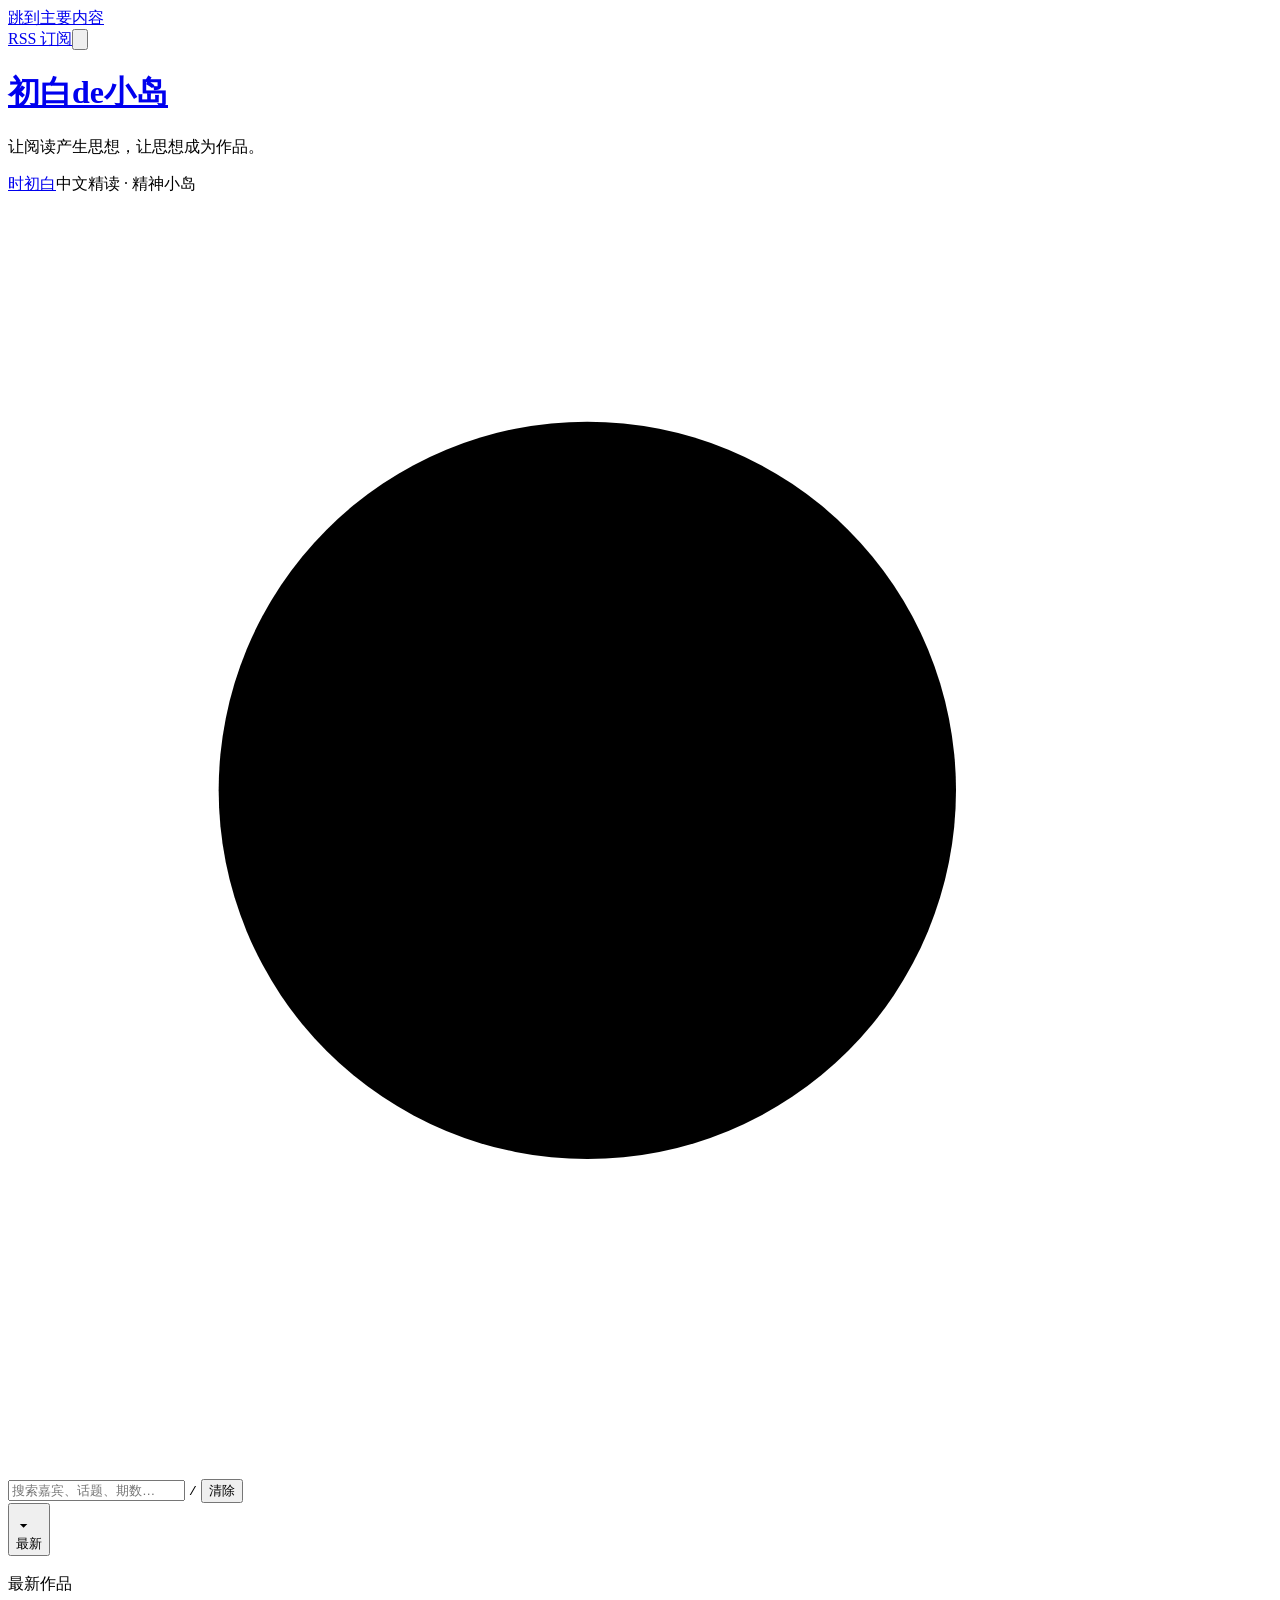
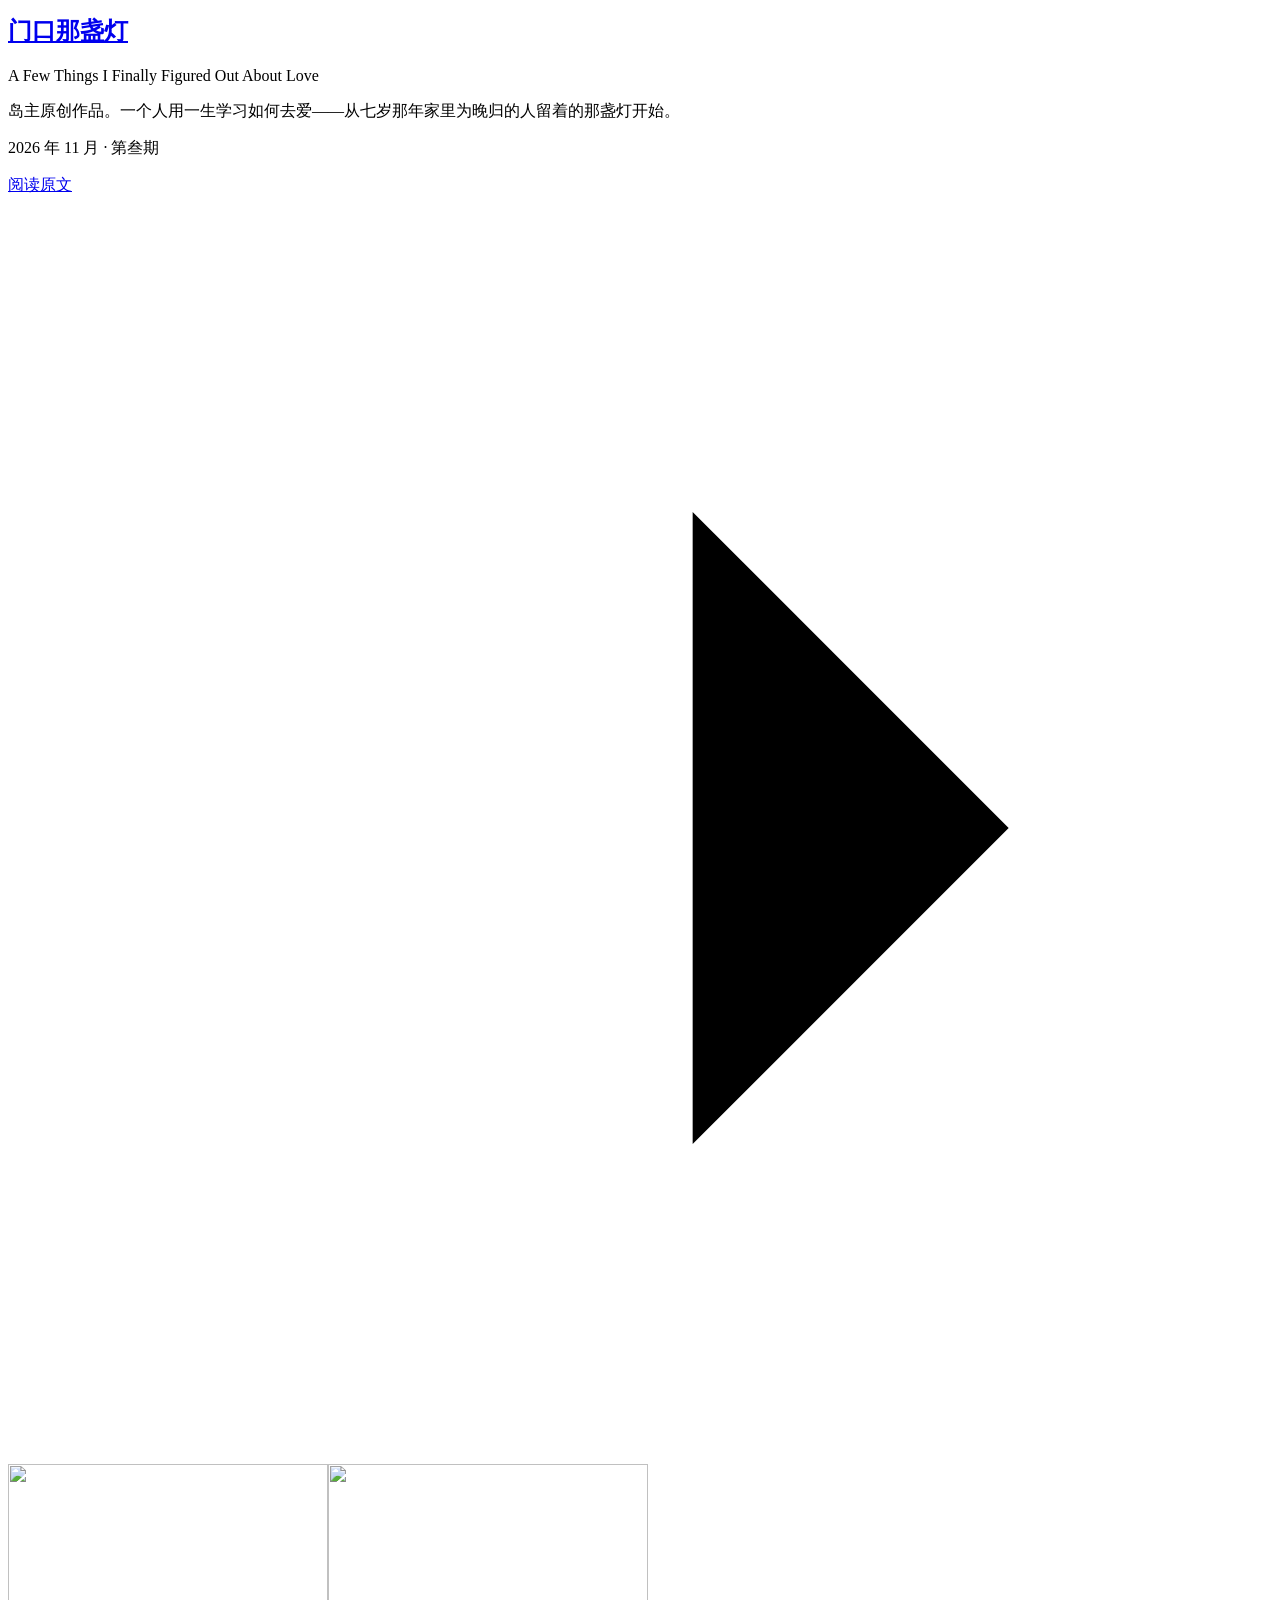
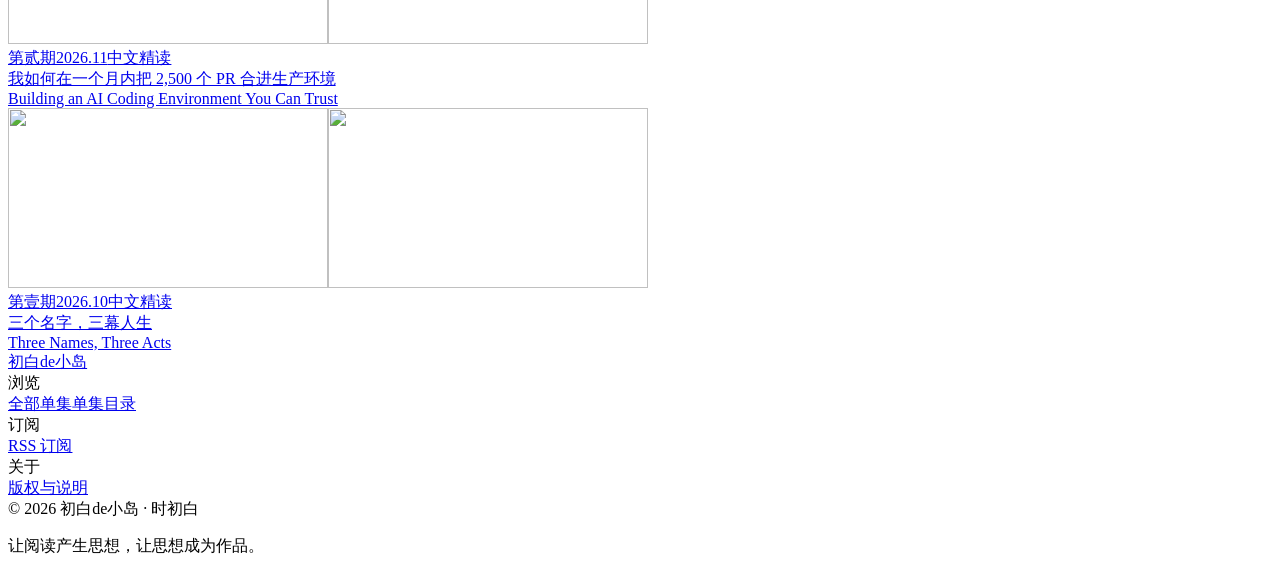
==== commit 9fe22ac6: "统一每期格式硬规则：第叁期补英文题名与人物署名，构建期逐期校验" ====
--- a/site/index.html
+++ b/site/index.html
@@ -141,7 +141,7 @@
 
 <main class="wrap" id="main">
   <!-- aria-label 由 sync_index() 按最新一期的形态写成「最新精读 / 最新作品」 -->
-  <section class="hero" id="hero" data-s="003-about-love" aria-label="最新作品"><!--lex:hero--><a class="hero-media" href="/shichubai-reads/ep/003-about-love/" tabindex="-1" aria-hidden="true"><img class="cv-light" src="/shichubai-reads/covers/003-about-love.svg" alt=""><img class="cv-dark" src="/shichubai-reads/covers/003-about-love-dark.svg" alt=""></a><div class="hero-text"><div class="hero-kicker">最新作品</div><h2 class="hero-title"><a href="/shichubai-reads/ep/003-about-love/">门口那盏灯</a></h2><p class="hero-desc">岛主原创作品。一个人用一生学习如何去爱——从七岁那年家里为晚归的人留着的那盏灯开始。</p><p class="hero-by">2026 年 11 月 · 第叁期</p><a class="hero-cta" href="/shichubai-reads/ep/003-about-love/">阅读原文<svg viewBox="0 0 24 24" aria-hidden="true"><path d="M5 12h14M13 6l6 6-6 6"/></svg></a></div><!--/lex:hero--></section>
+  <section class="hero" id="hero" data-s="003-about-love" aria-label="最新作品"><!--lex:hero--><a class="hero-media" href="/shichubai-reads/ep/003-about-love/" tabindex="-1" aria-hidden="true"><img class="cv-light" src="/shichubai-reads/covers/003-about-love.svg" alt=""><img class="cv-dark" src="/shichubai-reads/covers/003-about-love-dark.svg" alt=""></a><div class="hero-text"><div class="hero-kicker">最新作品</div><h2 class="hero-title"><a href="/shichubai-reads/ep/003-about-love/">门口那盏灯</a></h2><p class="hero-en" lang="en">A Few Things I Finally Figured Out About Love</p><p class="hero-desc">岛主原创作品。一个人用一生学习如何去爱——从七岁那年家里为晚归的人留着的那盏灯开始。</p><p class="hero-by">2026 年 11 月 · 第叁期</p><a class="hero-cta" href="/shichubai-reads/ep/003-about-love/">阅读原文<svg viewBox="0 0 24 24" aria-hidden="true"><path d="M5 12h14M13 6l6 6-6 6"/></svg></a></div><!--/lex:hero--></section>
   <section class="continue" id="continue" hidden aria-labelledby="cont-h">
     <div class="sec-h"><h2 id="cont-h">继续</h2><button type="button" id="contClear">清除记录</button></div>
     <div class="continue-row" id="contRow"></div>
@@ -170,6 +170,6 @@
     </div>
   </div>
 </footer><!--/lex:footer-->
-<script src="/shichubai-reads/app.js?v=7"></script>
+<script src="/shichubai-reads/app.js?v=8"></script>
 </body>
 </html>
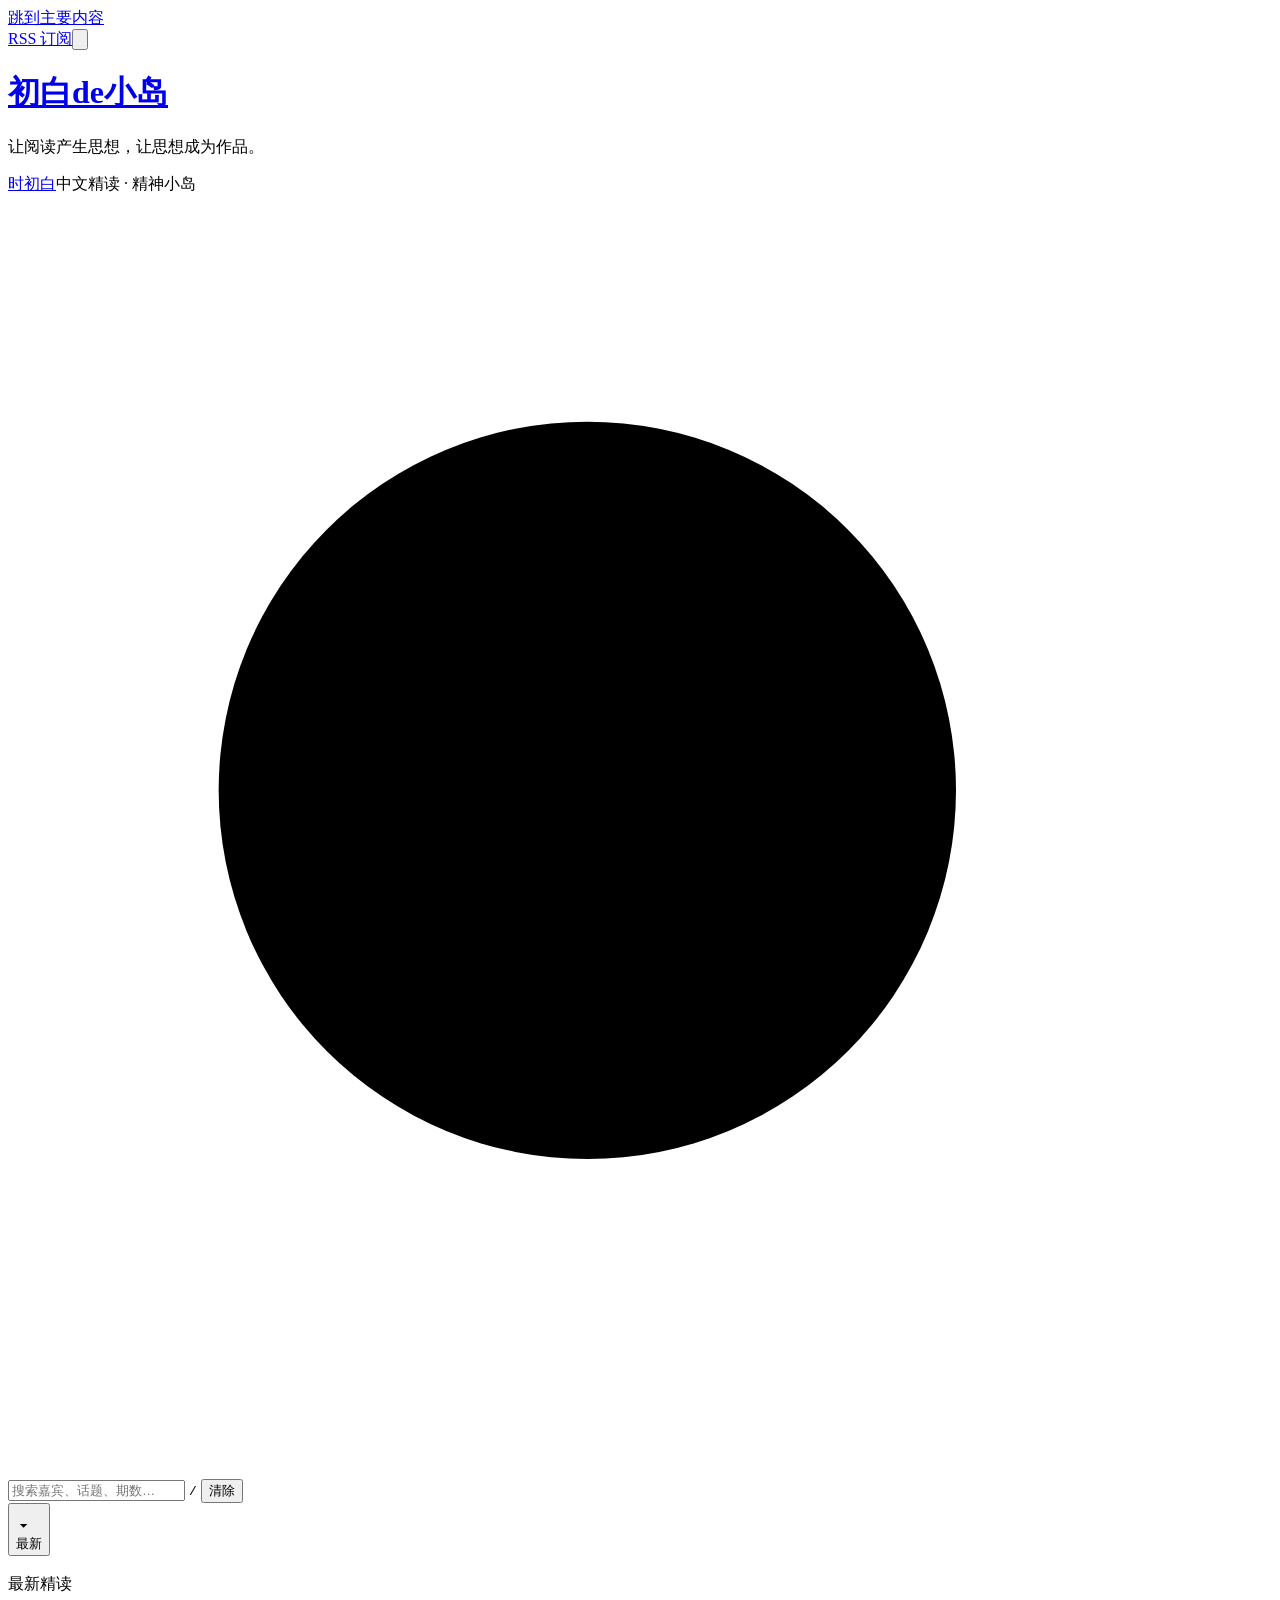
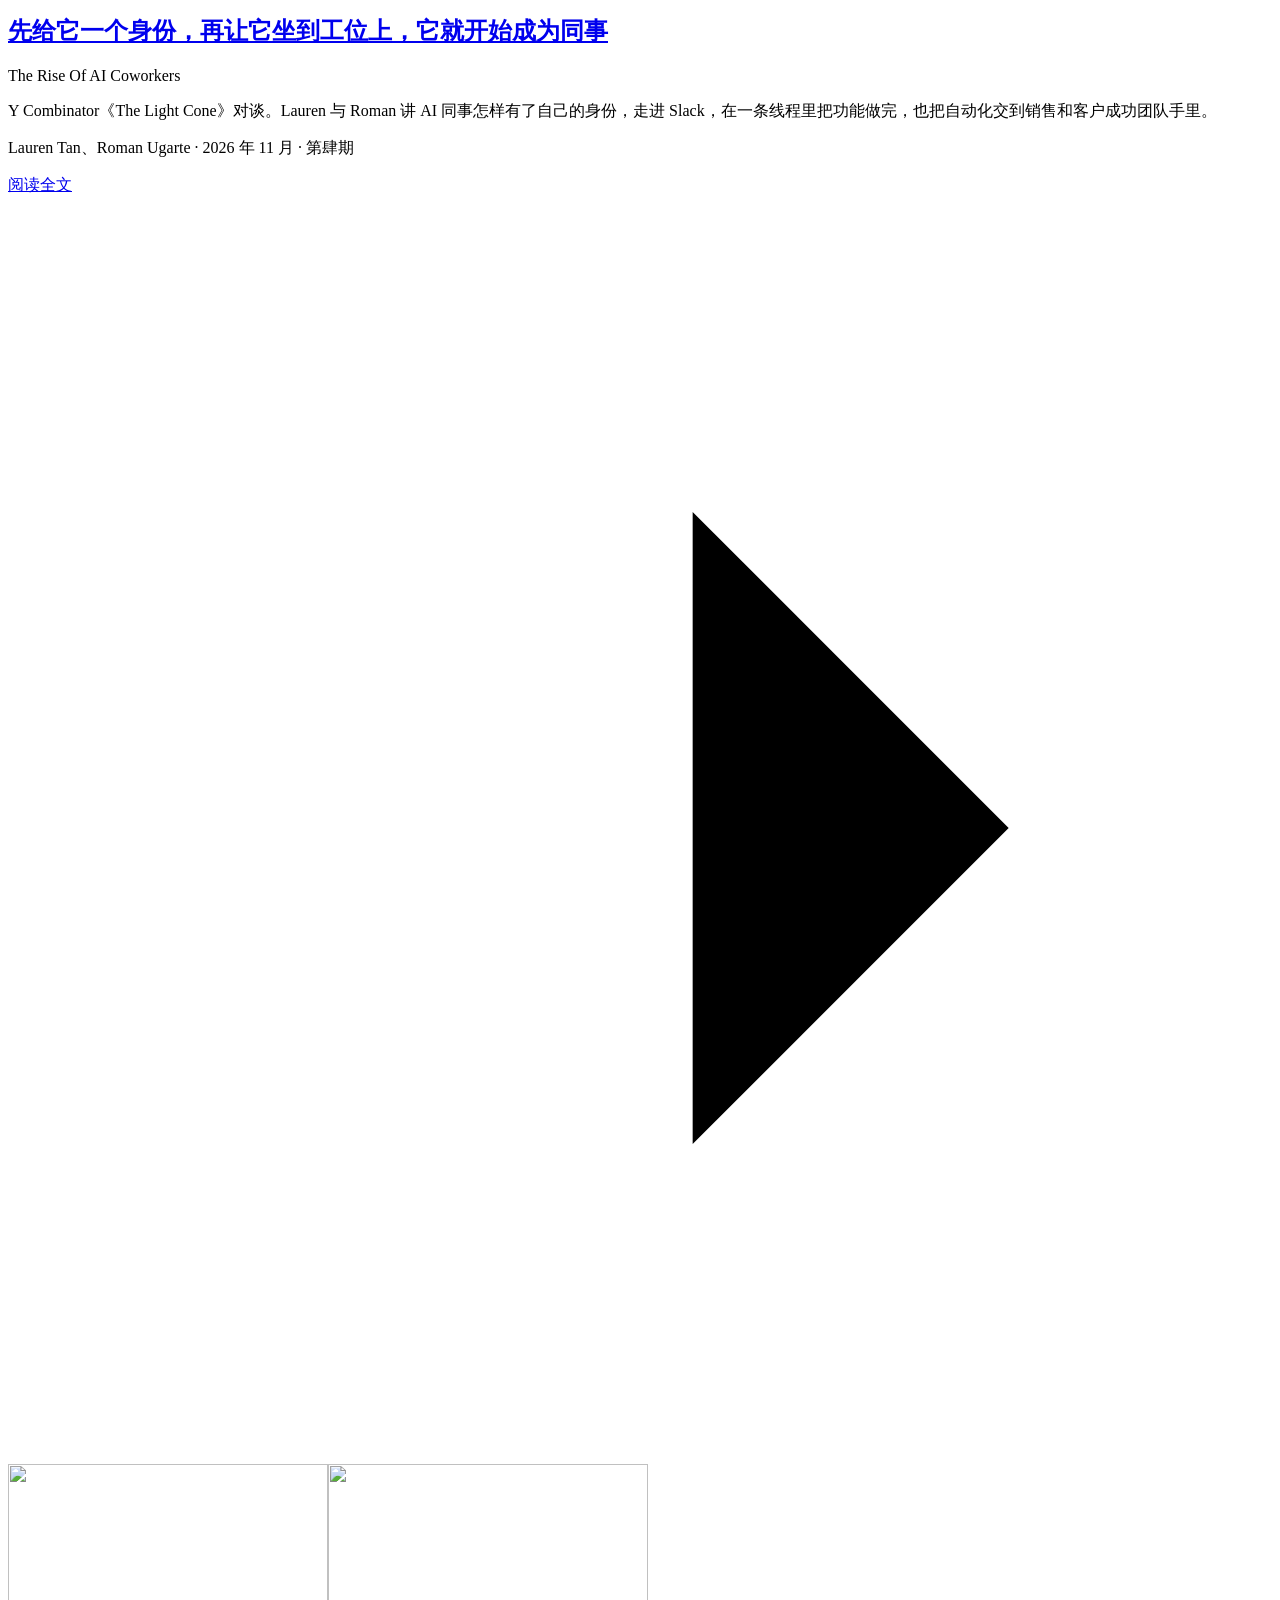
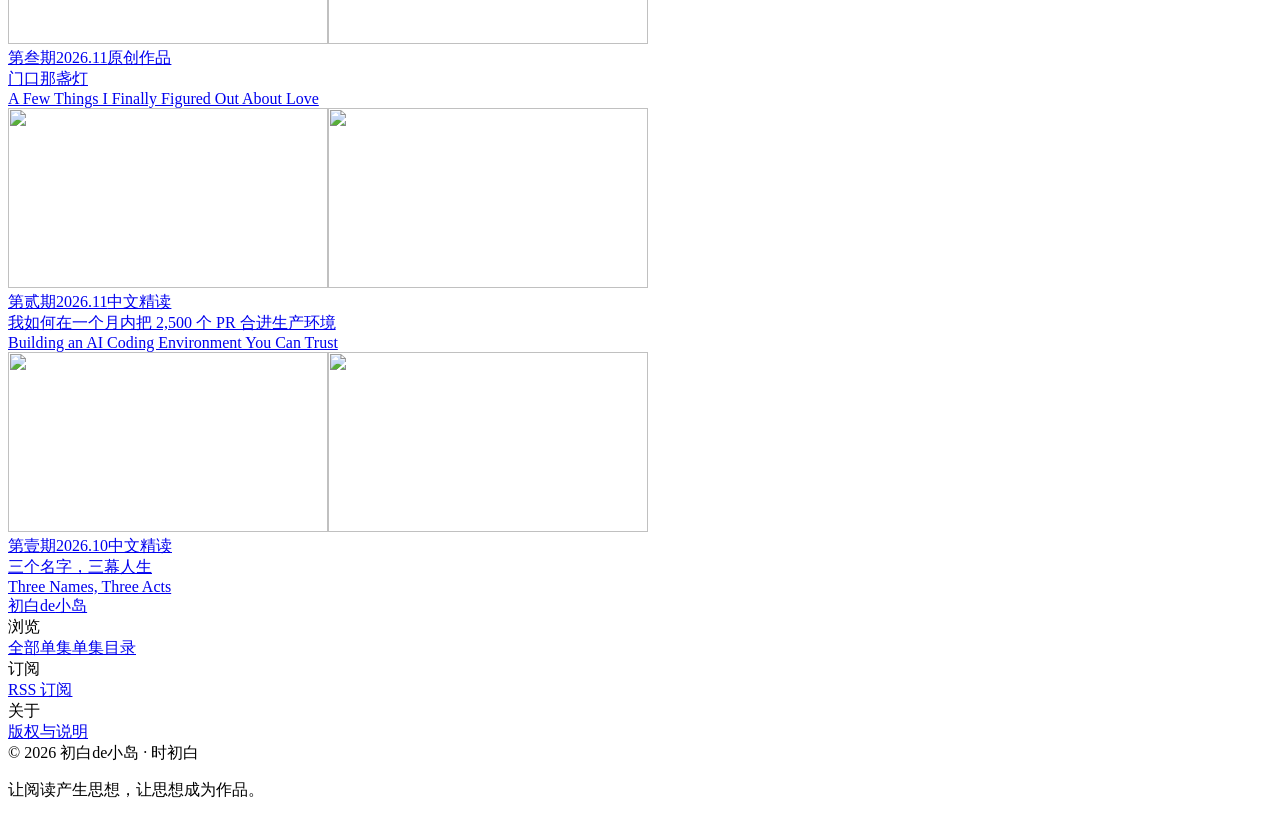
==== commit 6f7d095f: "第肆期上站：The Rise Of AI Coworkers 收录 Y Combinator《The Light Cone》整理译文，封面与目录把 004 放在最前。ytId 保持 null，官方入口" ====
--- a/site/index.html
+++ b/site/index.html
@@ -14,14 +14,14 @@
 <meta property="og:description" content="初白de小岛 · 中文精读 · 精神小岛。">
 <meta property="og:type" content="website">
 <meta property="og:url" content="https://ruiyaoe-hash.github.io/shichubai-reads/">
-<meta property="og:image" content="https://ruiyaoe-hash.github.io/shichubai-reads/covers/003-about-love.svg">
+<meta property="og:image" content="https://ruiyaoe-hash.github.io/shichubai-reads/covers/004-rise-of-ai-coworkers.svg">
 <meta property="og:image:type" content="image/svg+xml">
 <meta property="og:image:width" content="1280">
 <meta property="og:image:height" content="720">
 <meta property="og:site_name" content="初白de小岛">
 <meta name="twitter:card" content="summary_large_image">
 <link rel="alternate" type="application/rss+xml" title="初白de小岛" href="https://ruiyaoe-hash.github.io/shichubai-reads/feed.xml">
-<!--lex:ld--><script type="application/ld+json">{"@context": "https://schema.org", "@graph": [{"@type": "WebSite", "@id": "https://ruiyaoe-hash.github.io/shichubai-reads/#website", "name": "初白de小岛", "url": "https://ruiyaoe-hash.github.io/shichubai-reads/", "description": "初白de小岛 · 中文精读 · 精神小岛。", "inLanguage": "zh-CN", "publisher": {"@id": "https://ruiyaoe-hash.github.io/shichubai-reads/#org"}, "potentialAction": {"@type": "SearchAction", "target": "https://ruiyaoe-hash.github.io/shichubai-reads/?q={search_term_string}", "query-input": "required name=search_term_string"}}, {"@type": "Organization", "@id": "https://ruiyaoe-hash.github.io/shichubai-reads/#org", "name": "初白de小岛", "url": "https://ruiyaoe-hash.github.io/shichubai-reads/", "slogan": "让阅读产生思想，让思想成为作品。"}, {"@type": "ItemList", "name": "单集", "itemListOrder": "https://schema.org/ItemListOrderDescending", "numberOfItems": 3, "itemListElement": [{"@type": "ListItem", "position": 1, "url": "https://ruiyaoe-hash.github.io/shichubai-reads/ep/003-about-love/", "name": "门口那盏灯"}, {"@type": "ListItem", "position": 2, "url": "https://ruiyaoe-hash.github.io/shichubai-reads/ep/002-poteto-2500-prs/", "name": "我如何在一个月内把 2,500 个 PR 合进生产环境"}, {"@type": "ListItem", "position": 3, "url": "https://ruiyaoe-hash.github.io/shichubai-reads/ep/001-jiang-chenglan/", "name": "三个名字，三幕人生"}]}]}</script><!--/lex:ld-->
+<!--lex:ld--><script type="application/ld+json">{"@context": "https://schema.org", "@graph": [{"@type": "WebSite", "@id": "https://ruiyaoe-hash.github.io/shichubai-reads/#website", "name": "初白de小岛", "url": "https://ruiyaoe-hash.github.io/shichubai-reads/", "description": "初白de小岛 · 中文精读 · 精神小岛。", "inLanguage": "zh-CN", "publisher": {"@id": "https://ruiyaoe-hash.github.io/shichubai-reads/#org"}, "potentialAction": {"@type": "SearchAction", "target": "https://ruiyaoe-hash.github.io/shichubai-reads/?q={search_term_string}", "query-input": "required name=search_term_string"}}, {"@type": "Organization", "@id": "https://ruiyaoe-hash.github.io/shichubai-reads/#org", "name": "初白de小岛", "url": "https://ruiyaoe-hash.github.io/shichubai-reads/", "slogan": "让阅读产生思想，让思想成为作品。"}, {"@type": "ItemList", "name": "单集", "itemListOrder": "https://schema.org/ItemListOrderDescending", "numberOfItems": 4, "itemListElement": [{"@type": "ListItem", "position": 1, "url": "https://ruiyaoe-hash.github.io/shichubai-reads/ep/004-rise-of-ai-coworkers/", "name": "先给它一个身份，再让它坐到工位上，它就开始成为同事"}, {"@type": "ListItem", "position": 2, "url": "https://ruiyaoe-hash.github.io/shichubai-reads/ep/003-about-love/", "name": "门口那盏灯"}, {"@type": "ListItem", "position": 3, "url": "https://ruiyaoe-hash.github.io/shichubai-reads/ep/002-poteto-2500-prs/", "name": "我如何在一个月内把 2,500 个 PR 合进生产环境"}, {"@type": "ListItem", "position": 4, "url": "https://ruiyaoe-hash.github.io/shichubai-reads/ep/001-jiang-chenglan/", "name": "三个名字，三幕人生"}]}]}</script><!--/lex:ld-->
 <!--lex:head--><script>
 (function () {
   var d = document.documentElement, g = function (k) { try { return localStorage.getItem(k); } catch (e) { return null; } };
@@ -141,13 +141,13 @@
 
 <main class="wrap" id="main">
   <!-- aria-label 由 sync_index() 按最新一期的形态写成「最新精读 / 最新作品」 -->
-  <section class="hero" id="hero" data-s="003-about-love" aria-label="最新作品"><!--lex:hero--><a class="hero-media" href="/shichubai-reads/ep/003-about-love/" tabindex="-1" aria-hidden="true"><img class="cv-light" src="/shichubai-reads/covers/003-about-love.svg" alt=""><img class="cv-dark" src="/shichubai-reads/covers/003-about-love-dark.svg" alt=""></a><div class="hero-text"><div class="hero-kicker">最新作品</div><h2 class="hero-title"><a href="/shichubai-reads/ep/003-about-love/">门口那盏灯</a></h2><p class="hero-en" lang="en">A Few Things I Finally Figured Out About Love</p><p class="hero-desc">岛主原创作品。一个人用一生学习如何去爱——从七岁那年家里为晚归的人留着的那盏灯开始。</p><p class="hero-by">2026 年 11 月 · 第叁期</p><a class="hero-cta" href="/shichubai-reads/ep/003-about-love/">阅读原文<svg viewBox="0 0 24 24" aria-hidden="true"><path d="M5 12h14M13 6l6 6-6 6"/></svg></a></div><!--/lex:hero--></section>
+  <section class="hero" id="hero" data-s="004-rise-of-ai-coworkers" aria-label="最新精读"><!--lex:hero--><a class="hero-media" href="/shichubai-reads/ep/004-rise-of-ai-coworkers/" tabindex="-1" aria-hidden="true"><img class="cv-light" src="/shichubai-reads/covers/004-rise-of-ai-coworkers.svg" alt=""><img class="cv-dark" src="/shichubai-reads/covers/004-rise-of-ai-coworkers-dark.svg" alt=""></a><div class="hero-text"><div class="hero-kicker">最新精读</div><h2 class="hero-title"><a href="/shichubai-reads/ep/004-rise-of-ai-coworkers/">先给它一个身份，再让它坐到工位上，它就开始成为同事</a></h2><p class="hero-en" lang="en">The Rise Of AI Coworkers</p><p class="hero-desc">Y Combinator《The Light Cone》对谈。Lauren 与 Roman 讲 AI 同事怎样有了自己的身份，走进 Slack，在一条线程里把功能做完，也把自动化交到销售和客户成功团队手里。</p><p class="hero-by">Lauren Tan、Roman Ugarte · 2026 年 11 月 · 第肆期</p><a class="hero-cta" href="/shichubai-reads/ep/004-rise-of-ai-coworkers/">阅读全文<svg viewBox="0 0 24 24" aria-hidden="true"><path d="M5 12h14M13 6l6 6-6 6"/></svg></a></div><!--/lex:hero--></section>
   <section class="continue" id="continue" hidden aria-labelledby="cont-h">
     <div class="sec-h"><h2 id="cont-h">继续</h2><button type="button" id="contClear">清除记录</button></div>
     <div class="continue-row" id="contRow"></div>
   </section>
   <div class="result-line" id="resultLine" aria-live="polite"></div>
-  <div id="grid" class="grid"><!--lex:grid--><a class="card" href="/shichubai-reads/ep/002-poteto-2500-prs/"><div class="thumb"><img class="cv-light" loading="lazy" decoding="async" src="/shichubai-reads/covers/002-poteto-2500-prs.svg" alt="" width="320" height="180"><img class="cv-dark" loading="lazy" decoding="async" src="/shichubai-reads/covers/002-poteto-2500-prs-dark.svg" alt="" width="320" height="180"></div><div class="card-body"><div class="card-kicker"><span class="ep-n">第贰期</span><span>2026.11</span><span class="zh-tag">中文精读</span></div><div class="card-title">我如何在一个月内把 2,500 个 PR 合进生产环境</div><div class="card-title-en" lang="en">Building an AI Coding Environment You Can Trust</div></div></a><a class="card" href="/shichubai-reads/ep/001-jiang-chenglan/"><div class="thumb"><img class="cv-light" loading="lazy" decoding="async" src="/shichubai-reads/covers/001-jiang-chenglan.svg" alt="" width="320" height="180"><img class="cv-dark" loading="lazy" decoding="async" src="/shichubai-reads/covers/001-jiang-chenglan-dark.svg" alt="" width="320" height="180"></div><div class="card-body"><div class="card-kicker"><span class="ep-n">第壹期</span><span>2026.10</span><span class="zh-tag">中文精读</span></div><div class="card-title">三个名字，三幕人生</div><div class="card-title-en" lang="en">Three Names, Three Acts</div></div></a><!--/lex:grid--></div>
+  <div id="grid" class="grid"><!--lex:grid--><a class="card" href="/shichubai-reads/ep/003-about-love/"><div class="thumb"><img class="cv-light" loading="lazy" decoding="async" src="/shichubai-reads/covers/003-about-love.svg" alt="" width="320" height="180"><img class="cv-dark" loading="lazy" decoding="async" src="/shichubai-reads/covers/003-about-love-dark.svg" alt="" width="320" height="180"></div><div class="card-body"><div class="card-kicker"><span class="ep-n">第叁期</span><span>2026.11</span><span class="zh-tag is-original">原创作品</span></div><div class="card-title">门口那盏灯</div><div class="card-title-en" lang="en">A Few Things I Finally Figured Out About Love</div></div></a><a class="card" href="/shichubai-reads/ep/002-poteto-2500-prs/"><div class="thumb"><img class="cv-light" loading="lazy" decoding="async" src="/shichubai-reads/covers/002-poteto-2500-prs.svg" alt="" width="320" height="180"><img class="cv-dark" loading="lazy" decoding="async" src="/shichubai-reads/covers/002-poteto-2500-prs-dark.svg" alt="" width="320" height="180"></div><div class="card-body"><div class="card-kicker"><span class="ep-n">第贰期</span><span>2026.11</span><span class="zh-tag">中文精读</span></div><div class="card-title">我如何在一个月内把 2,500 个 PR 合进生产环境</div><div class="card-title-en" lang="en">Building an AI Coding Environment You Can Trust</div></div></a><a class="card" href="/shichubai-reads/ep/001-jiang-chenglan/"><div class="thumb"><img class="cv-light" loading="lazy" decoding="async" src="/shichubai-reads/covers/001-jiang-chenglan.svg" alt="" width="320" height="180"><img class="cv-dark" loading="lazy" decoding="async" src="/shichubai-reads/covers/001-jiang-chenglan-dark.svg" alt="" width="320" height="180"></div><div class="card-body"><div class="card-kicker"><span class="ep-n">第壹期</span><span>2026.10</span><span class="zh-tag">中文精读</span></div><div class="card-title">三个名字，三幕人生</div><div class="card-title-en" lang="en">Three Names, Three Acts</div></div></a><!--/lex:grid--></div>
   <div id="sentinel" class="sentinel"></div>
 </main>
 
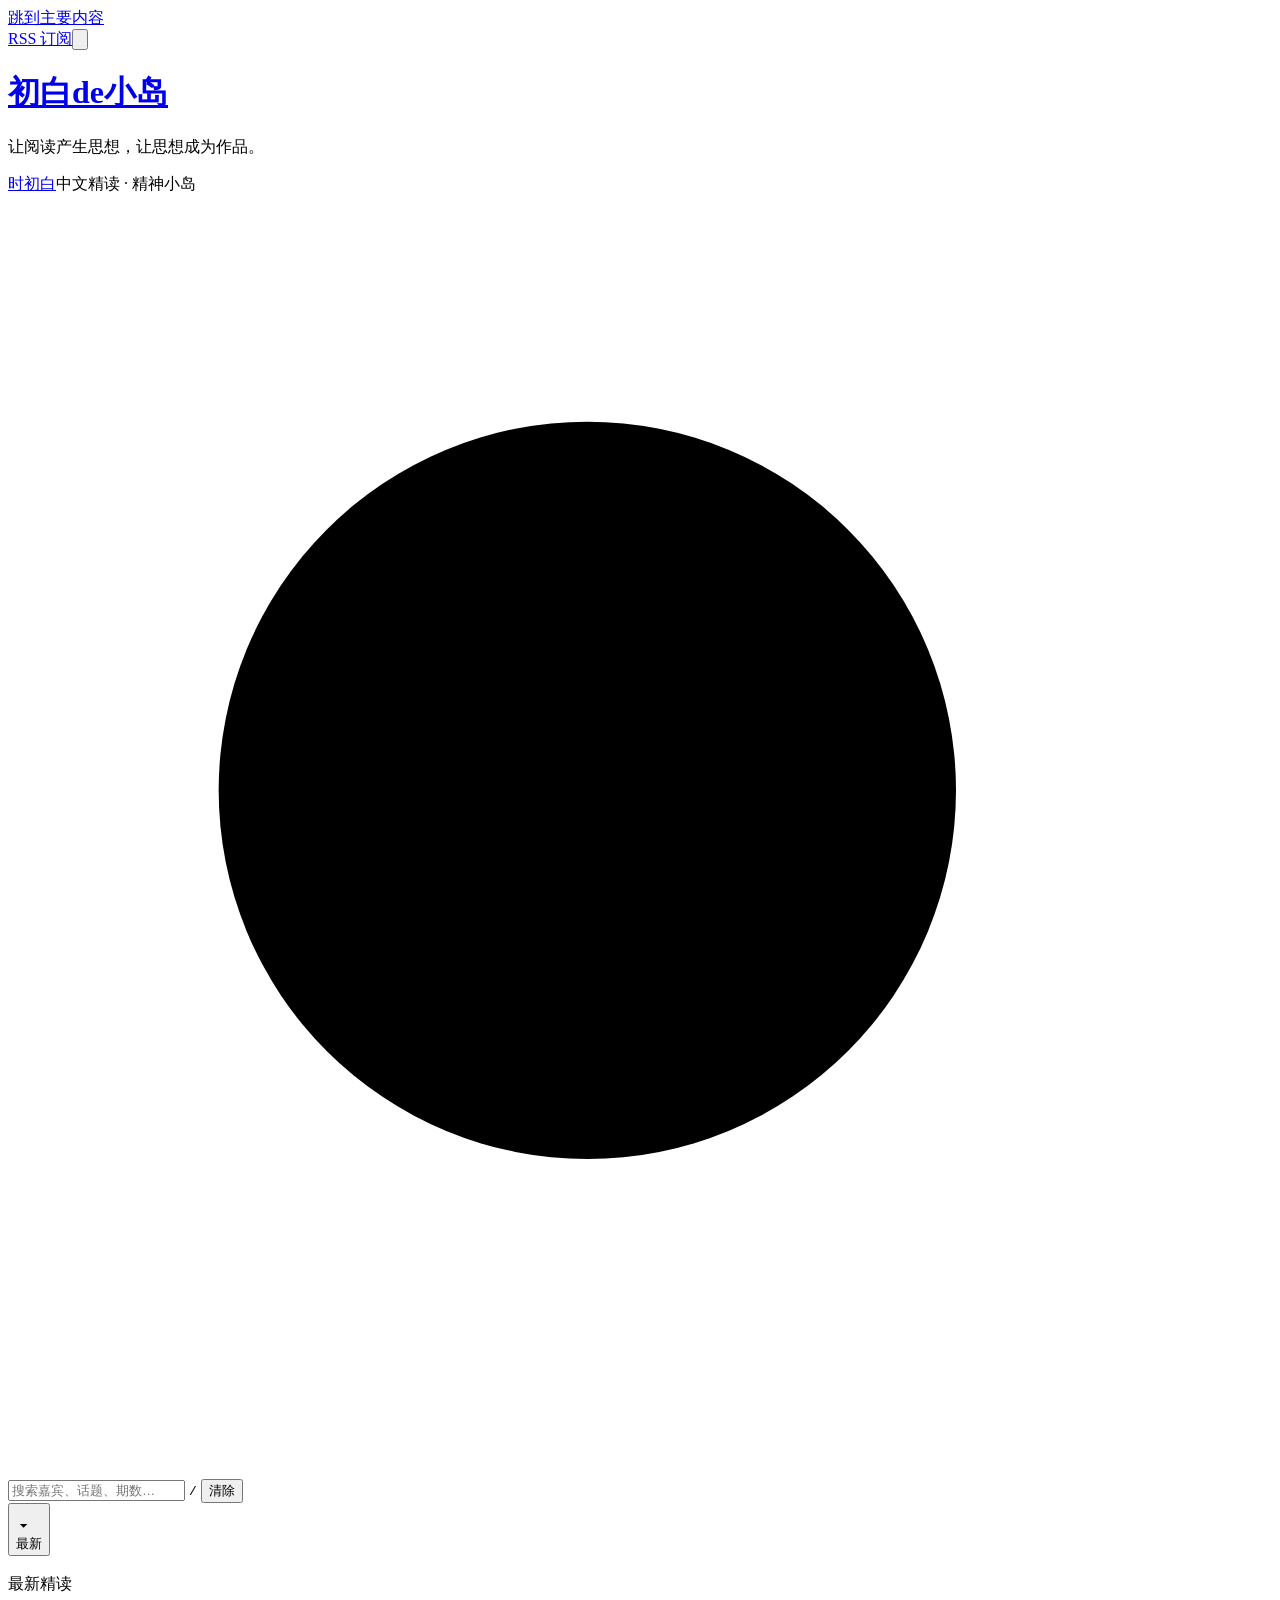
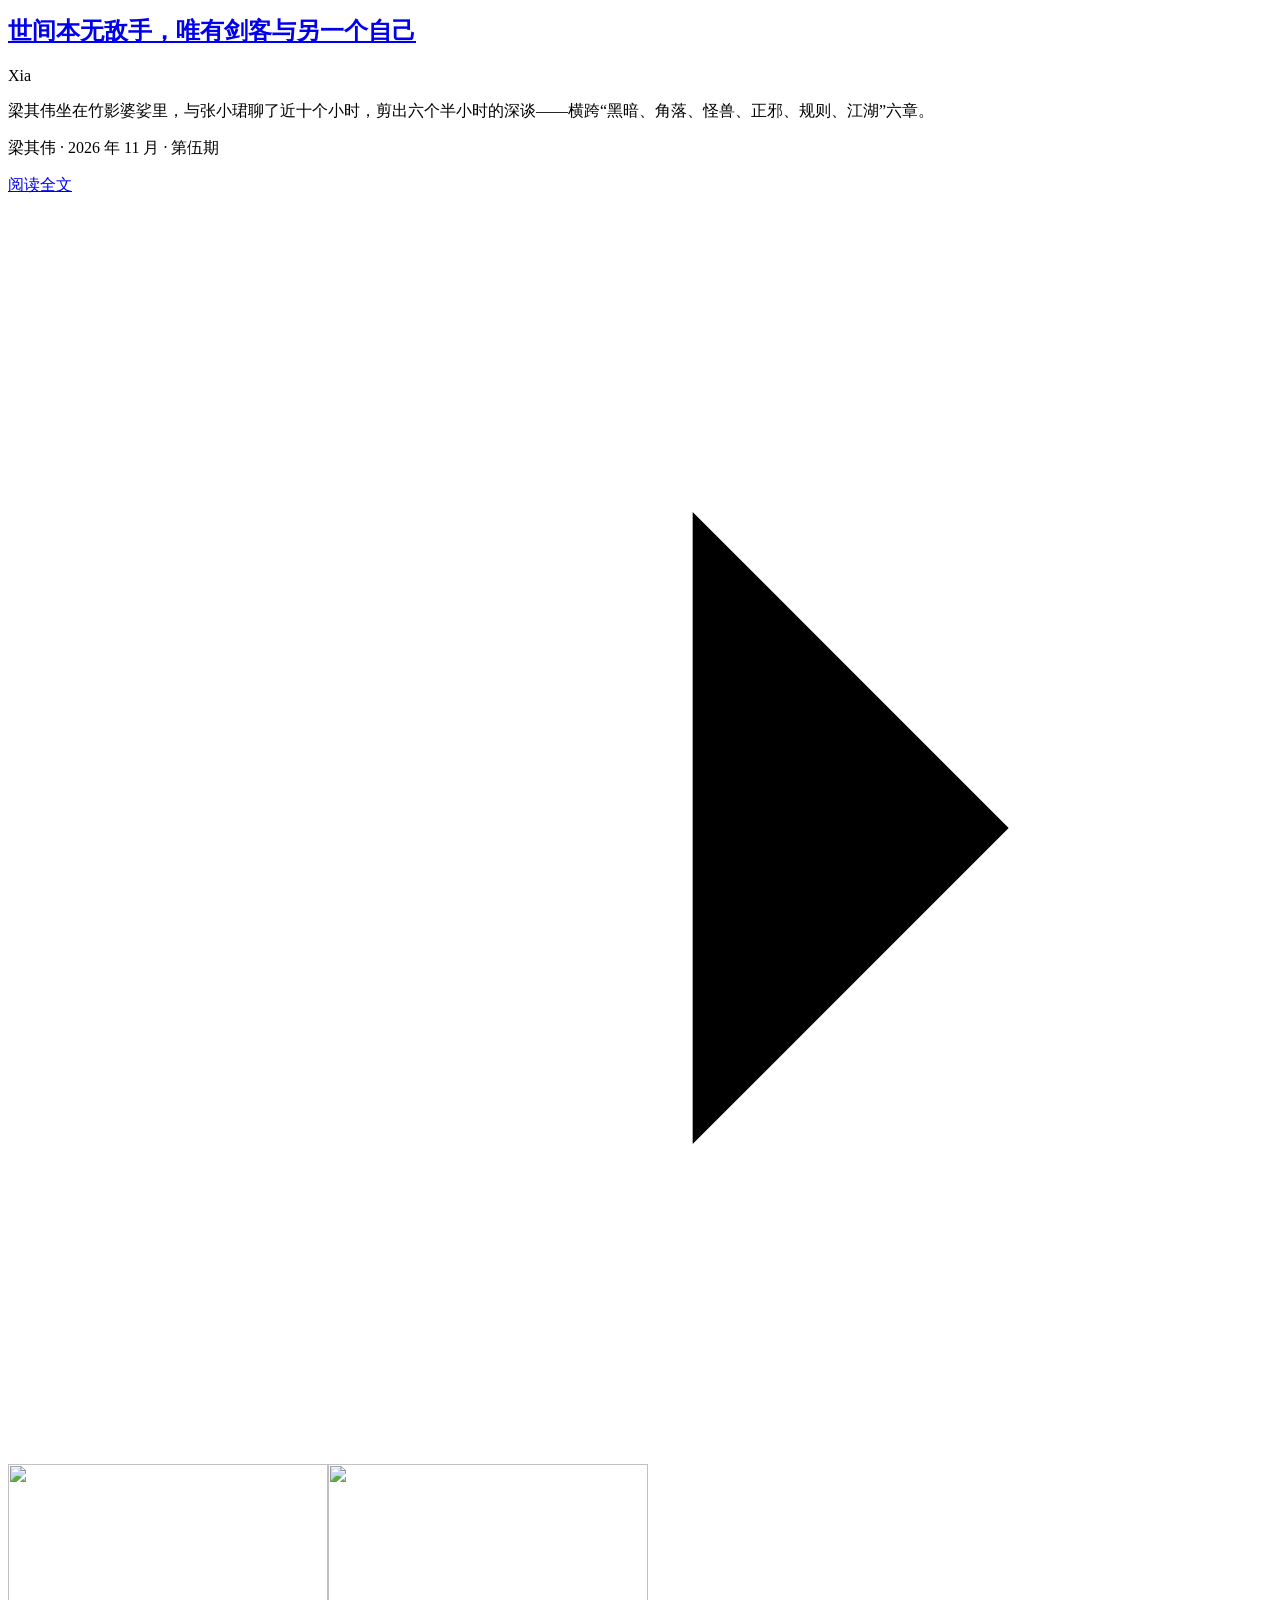
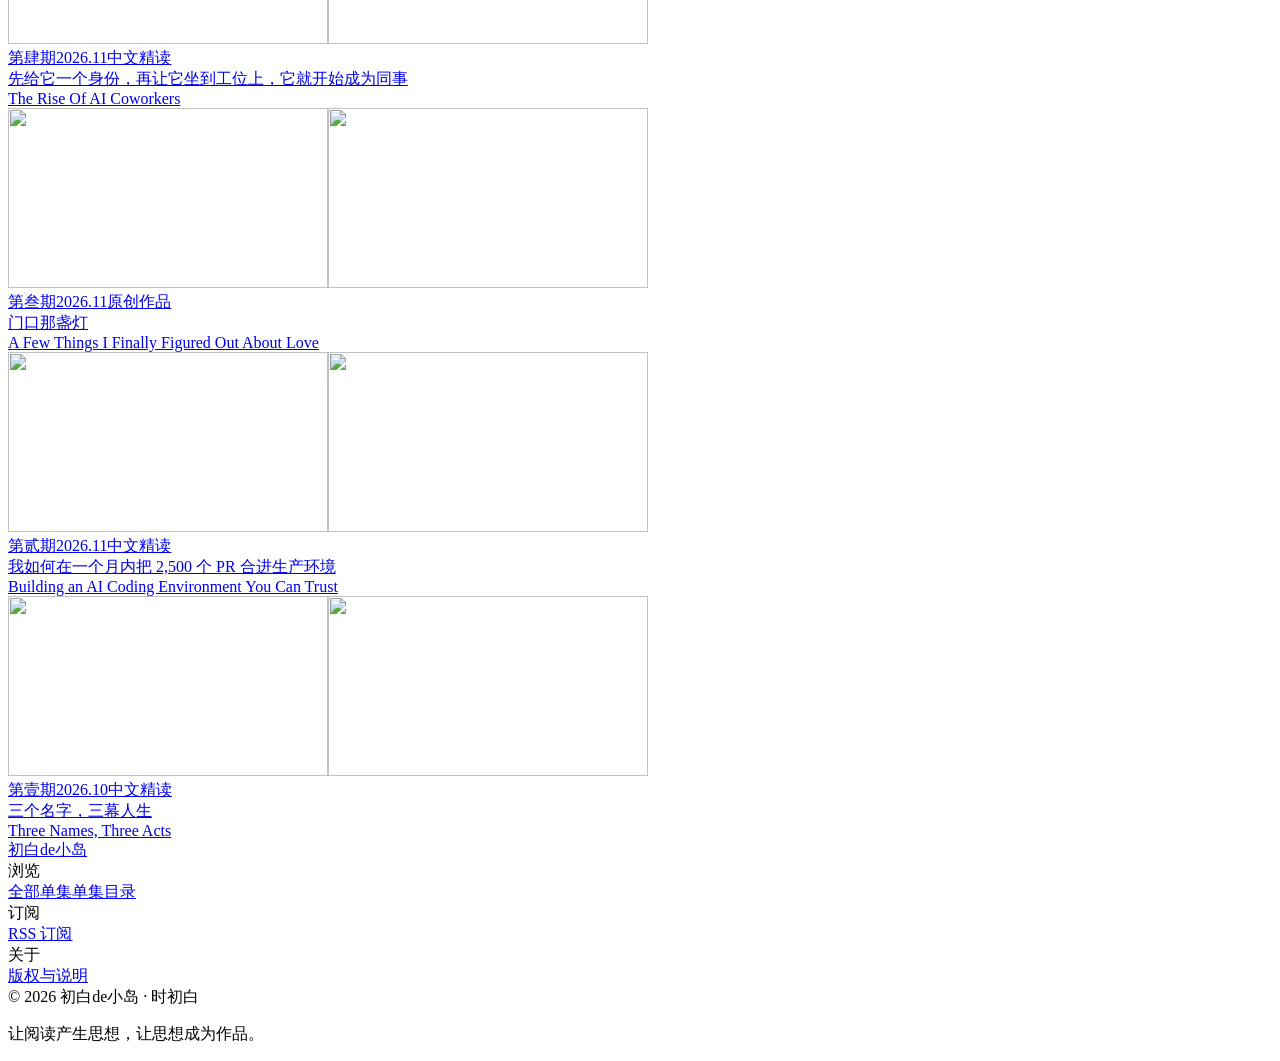
==== commit dced75bd: "第伍期上站：Xia 收录时初白对《张小珺Jùn｜商业访谈录》第 156 期的评述。封面与目录把 005 放在最前。ytId 保持 null，官方入口只留小宇宙、YouTube 与 B 站外链，不加入音" ====
--- a/site/index.html
+++ b/site/index.html
@@ -14,14 +14,14 @@
 <meta property="og:description" content="初白de小岛 · 中文精读 · 精神小岛。">
 <meta property="og:type" content="website">
 <meta property="og:url" content="https://ruiyaoe-hash.github.io/shichubai-reads/">
-<meta property="og:image" content="https://ruiyaoe-hash.github.io/shichubai-reads/covers/004-rise-of-ai-coworkers.svg">
+<meta property="og:image" content="https://ruiyaoe-hash.github.io/shichubai-reads/covers/005-liang-qiwei-xia.svg">
 <meta property="og:image:type" content="image/svg+xml">
 <meta property="og:image:width" content="1280">
 <meta property="og:image:height" content="720">
 <meta property="og:site_name" content="初白de小岛">
 <meta name="twitter:card" content="summary_large_image">
 <link rel="alternate" type="application/rss+xml" title="初白de小岛" href="https://ruiyaoe-hash.github.io/shichubai-reads/feed.xml">
-<!--lex:ld--><script type="application/ld+json">{"@context": "https://schema.org", "@graph": [{"@type": "WebSite", "@id": "https://ruiyaoe-hash.github.io/shichubai-reads/#website", "name": "初白de小岛", "url": "https://ruiyaoe-hash.github.io/shichubai-reads/", "description": "初白de小岛 · 中文精读 · 精神小岛。", "inLanguage": "zh-CN", "publisher": {"@id": "https://ruiyaoe-hash.github.io/shichubai-reads/#org"}, "potentialAction": {"@type": "SearchAction", "target": "https://ruiyaoe-hash.github.io/shichubai-reads/?q={search_term_string}", "query-input": "required name=search_term_string"}}, {"@type": "Organization", "@id": "https://ruiyaoe-hash.github.io/shichubai-reads/#org", "name": "初白de小岛", "url": "https://ruiyaoe-hash.github.io/shichubai-reads/", "slogan": "让阅读产生思想，让思想成为作品。"}, {"@type": "ItemList", "name": "单集", "itemListOrder": "https://schema.org/ItemListOrderDescending", "numberOfItems": 4, "itemListElement": [{"@type": "ListItem", "position": 1, "url": "https://ruiyaoe-hash.github.io/shichubai-reads/ep/004-rise-of-ai-coworkers/", "name": "先给它一个身份，再让它坐到工位上，它就开始成为同事"}, {"@type": "ListItem", "position": 2, "url": "https://ruiyaoe-hash.github.io/shichubai-reads/ep/003-about-love/", "name": "门口那盏灯"}, {"@type": "ListItem", "position": 3, "url": "https://ruiyaoe-hash.github.io/shichubai-reads/ep/002-poteto-2500-prs/", "name": "我如何在一个月内把 2,500 个 PR 合进生产环境"}, {"@type": "ListItem", "position": 4, "url": "https://ruiyaoe-hash.github.io/shichubai-reads/ep/001-jiang-chenglan/", "name": "三个名字，三幕人生"}]}]}</script><!--/lex:ld-->
+<!--lex:ld--><script type="application/ld+json">{"@context": "https://schema.org", "@graph": [{"@type": "WebSite", "@id": "https://ruiyaoe-hash.github.io/shichubai-reads/#website", "name": "初白de小岛", "url": "https://ruiyaoe-hash.github.io/shichubai-reads/", "description": "初白de小岛 · 中文精读 · 精神小岛。", "inLanguage": "zh-CN", "publisher": {"@id": "https://ruiyaoe-hash.github.io/shichubai-reads/#org"}, "potentialAction": {"@type": "SearchAction", "target": "https://ruiyaoe-hash.github.io/shichubai-reads/?q={search_term_string}", "query-input": "required name=search_term_string"}}, {"@type": "Organization", "@id": "https://ruiyaoe-hash.github.io/shichubai-reads/#org", "name": "初白de小岛", "url": "https://ruiyaoe-hash.github.io/shichubai-reads/", "slogan": "让阅读产生思想，让思想成为作品。"}, {"@type": "ItemList", "name": "单集", "itemListOrder": "https://schema.org/ItemListOrderDescending", "numberOfItems": 5, "itemListElement": [{"@type": "ListItem", "position": 1, "url": "https://ruiyaoe-hash.github.io/shichubai-reads/ep/005-liang-qiwei-xia/", "name": "世间本无敌手，唯有剑客与另一个自己"}, {"@type": "ListItem", "position": 2, "url": "https://ruiyaoe-hash.github.io/shichubai-reads/ep/004-rise-of-ai-coworkers/", "name": "先给它一个身份，再让它坐到工位上，它就开始成为同事"}, {"@type": "ListItem", "position": 3, "url": "https://ruiyaoe-hash.github.io/shichubai-reads/ep/003-about-love/", "name": "门口那盏灯"}, {"@type": "ListItem", "position": 4, "url": "https://ruiyaoe-hash.github.io/shichubai-reads/ep/002-poteto-2500-prs/", "name": "我如何在一个月内把 2,500 个 PR 合进生产环境"}, {"@type": "ListItem", "position": 5, "url": "https://ruiyaoe-hash.github.io/shichubai-reads/ep/001-jiang-chenglan/", "name": "三个名字，三幕人生"}]}]}</script><!--/lex:ld-->
 <!--lex:head--><script>
 (function () {
   var d = document.documentElement, g = function (k) { try { return localStorage.getItem(k); } catch (e) { return null; } };
@@ -141,13 +141,13 @@
 
 <main class="wrap" id="main">
   <!-- aria-label 由 sync_index() 按最新一期的形态写成「最新精读 / 最新作品」 -->
-  <section class="hero" id="hero" data-s="004-rise-of-ai-coworkers" aria-label="最新精读"><!--lex:hero--><a class="hero-media" href="/shichubai-reads/ep/004-rise-of-ai-coworkers/" tabindex="-1" aria-hidden="true"><img class="cv-light" src="/shichubai-reads/covers/004-rise-of-ai-coworkers.svg" alt=""><img class="cv-dark" src="/shichubai-reads/covers/004-rise-of-ai-coworkers-dark.svg" alt=""></a><div class="hero-text"><div class="hero-kicker">最新精读</div><h2 class="hero-title"><a href="/shichubai-reads/ep/004-rise-of-ai-coworkers/">先给它一个身份，再让它坐到工位上，它就开始成为同事</a></h2><p class="hero-en" lang="en">The Rise Of AI Coworkers</p><p class="hero-desc">Y Combinator《The Light Cone》对谈。Lauren 与 Roman 讲 AI 同事怎样有了自己的身份，走进 Slack，在一条线程里把功能做完，也把自动化交到销售和客户成功团队手里。</p><p class="hero-by">Lauren Tan、Roman Ugarte · 2026 年 11 月 · 第肆期</p><a class="hero-cta" href="/shichubai-reads/ep/004-rise-of-ai-coworkers/">阅读全文<svg viewBox="0 0 24 24" aria-hidden="true"><path d="M5 12h14M13 6l6 6-6 6"/></svg></a></div><!--/lex:hero--></section>
+  <section class="hero" id="hero" data-s="005-liang-qiwei-xia" aria-label="最新精读"><!--lex:hero--><a class="hero-media" href="/shichubai-reads/ep/005-liang-qiwei-xia/" tabindex="-1" aria-hidden="true"><img class="cv-light" src="/shichubai-reads/covers/005-liang-qiwei-xia.svg" alt=""><img class="cv-dark" src="/shichubai-reads/covers/005-liang-qiwei-xia-dark.svg" alt=""></a><div class="hero-text"><div class="hero-kicker">最新精读</div><h2 class="hero-title"><a href="/shichubai-reads/ep/005-liang-qiwei-xia/">世间本无敌手，唯有剑客与另一个自己</a></h2><p class="hero-en" lang="en">Xia</p><p class="hero-desc">梁其伟坐在竹影婆娑里，与张小珺聊了近十个小时，剪出六个半小时的深谈——横跨“黑暗、角落、怪兽、正邪、规则、江湖”六章。</p><p class="hero-by">梁其伟 · 2026 年 11 月 · 第伍期</p><a class="hero-cta" href="/shichubai-reads/ep/005-liang-qiwei-xia/">阅读全文<svg viewBox="0 0 24 24" aria-hidden="true"><path d="M5 12h14M13 6l6 6-6 6"/></svg></a></div><!--/lex:hero--></section>
   <section class="continue" id="continue" hidden aria-labelledby="cont-h">
     <div class="sec-h"><h2 id="cont-h">继续</h2><button type="button" id="contClear">清除记录</button></div>
     <div class="continue-row" id="contRow"></div>
   </section>
   <div class="result-line" id="resultLine" aria-live="polite"></div>
-  <div id="grid" class="grid"><!--lex:grid--><a class="card" href="/shichubai-reads/ep/003-about-love/"><div class="thumb"><img class="cv-light" loading="lazy" decoding="async" src="/shichubai-reads/covers/003-about-love.svg" alt="" width="320" height="180"><img class="cv-dark" loading="lazy" decoding="async" src="/shichubai-reads/covers/003-about-love-dark.svg" alt="" width="320" height="180"></div><div class="card-body"><div class="card-kicker"><span class="ep-n">第叁期</span><span>2026.11</span><span class="zh-tag is-original">原创作品</span></div><div class="card-title">门口那盏灯</div><div class="card-title-en" lang="en">A Few Things I Finally Figured Out About Love</div></div></a><a class="card" href="/shichubai-reads/ep/002-poteto-2500-prs/"><div class="thumb"><img class="cv-light" loading="lazy" decoding="async" src="/shichubai-reads/covers/002-poteto-2500-prs.svg" alt="" width="320" height="180"><img class="cv-dark" loading="lazy" decoding="async" src="/shichubai-reads/covers/002-poteto-2500-prs-dark.svg" alt="" width="320" height="180"></div><div class="card-body"><div class="card-kicker"><span class="ep-n">第贰期</span><span>2026.11</span><span class="zh-tag">中文精读</span></div><div class="card-title">我如何在一个月内把 2,500 个 PR 合进生产环境</div><div class="card-title-en" lang="en">Building an AI Coding Environment You Can Trust</div></div></a><a class="card" href="/shichubai-reads/ep/001-jiang-chenglan/"><div class="thumb"><img class="cv-light" loading="lazy" decoding="async" src="/shichubai-reads/covers/001-jiang-chenglan.svg" alt="" width="320" height="180"><img class="cv-dark" loading="lazy" decoding="async" src="/shichubai-reads/covers/001-jiang-chenglan-dark.svg" alt="" width="320" height="180"></div><div class="card-body"><div class="card-kicker"><span class="ep-n">第壹期</span><span>2026.10</span><span class="zh-tag">中文精读</span></div><div class="card-title">三个名字，三幕人生</div><div class="card-title-en" lang="en">Three Names, Three Acts</div></div></a><!--/lex:grid--></div>
+  <div id="grid" class="grid"><!--lex:grid--><a class="card" href="/shichubai-reads/ep/004-rise-of-ai-coworkers/"><div class="thumb"><img class="cv-light" loading="lazy" decoding="async" src="/shichubai-reads/covers/004-rise-of-ai-coworkers.svg" alt="" width="320" height="180"><img class="cv-dark" loading="lazy" decoding="async" src="/shichubai-reads/covers/004-rise-of-ai-coworkers-dark.svg" alt="" width="320" height="180"></div><div class="card-body"><div class="card-kicker"><span class="ep-n">第肆期</span><span>2026.11</span><span class="zh-tag">中文精读</span></div><div class="card-title">先给它一个身份，再让它坐到工位上，它就开始成为同事</div><div class="card-title-en" lang="en">The Rise Of AI Coworkers</div></div></a><a class="card" href="/shichubai-reads/ep/003-about-love/"><div class="thumb"><img class="cv-light" loading="lazy" decoding="async" src="/shichubai-reads/covers/003-about-love.svg" alt="" width="320" height="180"><img class="cv-dark" loading="lazy" decoding="async" src="/shichubai-reads/covers/003-about-love-dark.svg" alt="" width="320" height="180"></div><div class="card-body"><div class="card-kicker"><span class="ep-n">第叁期</span><span>2026.11</span><span class="zh-tag is-original">原创作品</span></div><div class="card-title">门口那盏灯</div><div class="card-title-en" lang="en">A Few Things I Finally Figured Out About Love</div></div></a><a class="card" href="/shichubai-reads/ep/002-poteto-2500-prs/"><div class="thumb"><img class="cv-light" loading="lazy" decoding="async" src="/shichubai-reads/covers/002-poteto-2500-prs.svg" alt="" width="320" height="180"><img class="cv-dark" loading="lazy" decoding="async" src="/shichubai-reads/covers/002-poteto-2500-prs-dark.svg" alt="" width="320" height="180"></div><div class="card-body"><div class="card-kicker"><span class="ep-n">第贰期</span><span>2026.11</span><span class="zh-tag">中文精读</span></div><div class="card-title">我如何在一个月内把 2,500 个 PR 合进生产环境</div><div class="card-title-en" lang="en">Building an AI Coding Environment You Can Trust</div></div></a><a class="card" href="/shichubai-reads/ep/001-jiang-chenglan/"><div class="thumb"><img class="cv-light" loading="lazy" decoding="async" src="/shichubai-reads/covers/001-jiang-chenglan.svg" alt="" width="320" height="180"><img class="cv-dark" loading="lazy" decoding="async" src="/shichubai-reads/covers/001-jiang-chenglan-dark.svg" alt="" width="320" height="180"></div><div class="card-body"><div class="card-kicker"><span class="ep-n">第壹期</span><span>2026.10</span><span class="zh-tag">中文精读</span></div><div class="card-title">三个名字，三幕人生</div><div class="card-title-en" lang="en">Three Names, Three Acts</div></div></a><!--/lex:grid--></div>
   <div id="sentinel" class="sentinel"></div>
 </main>
 
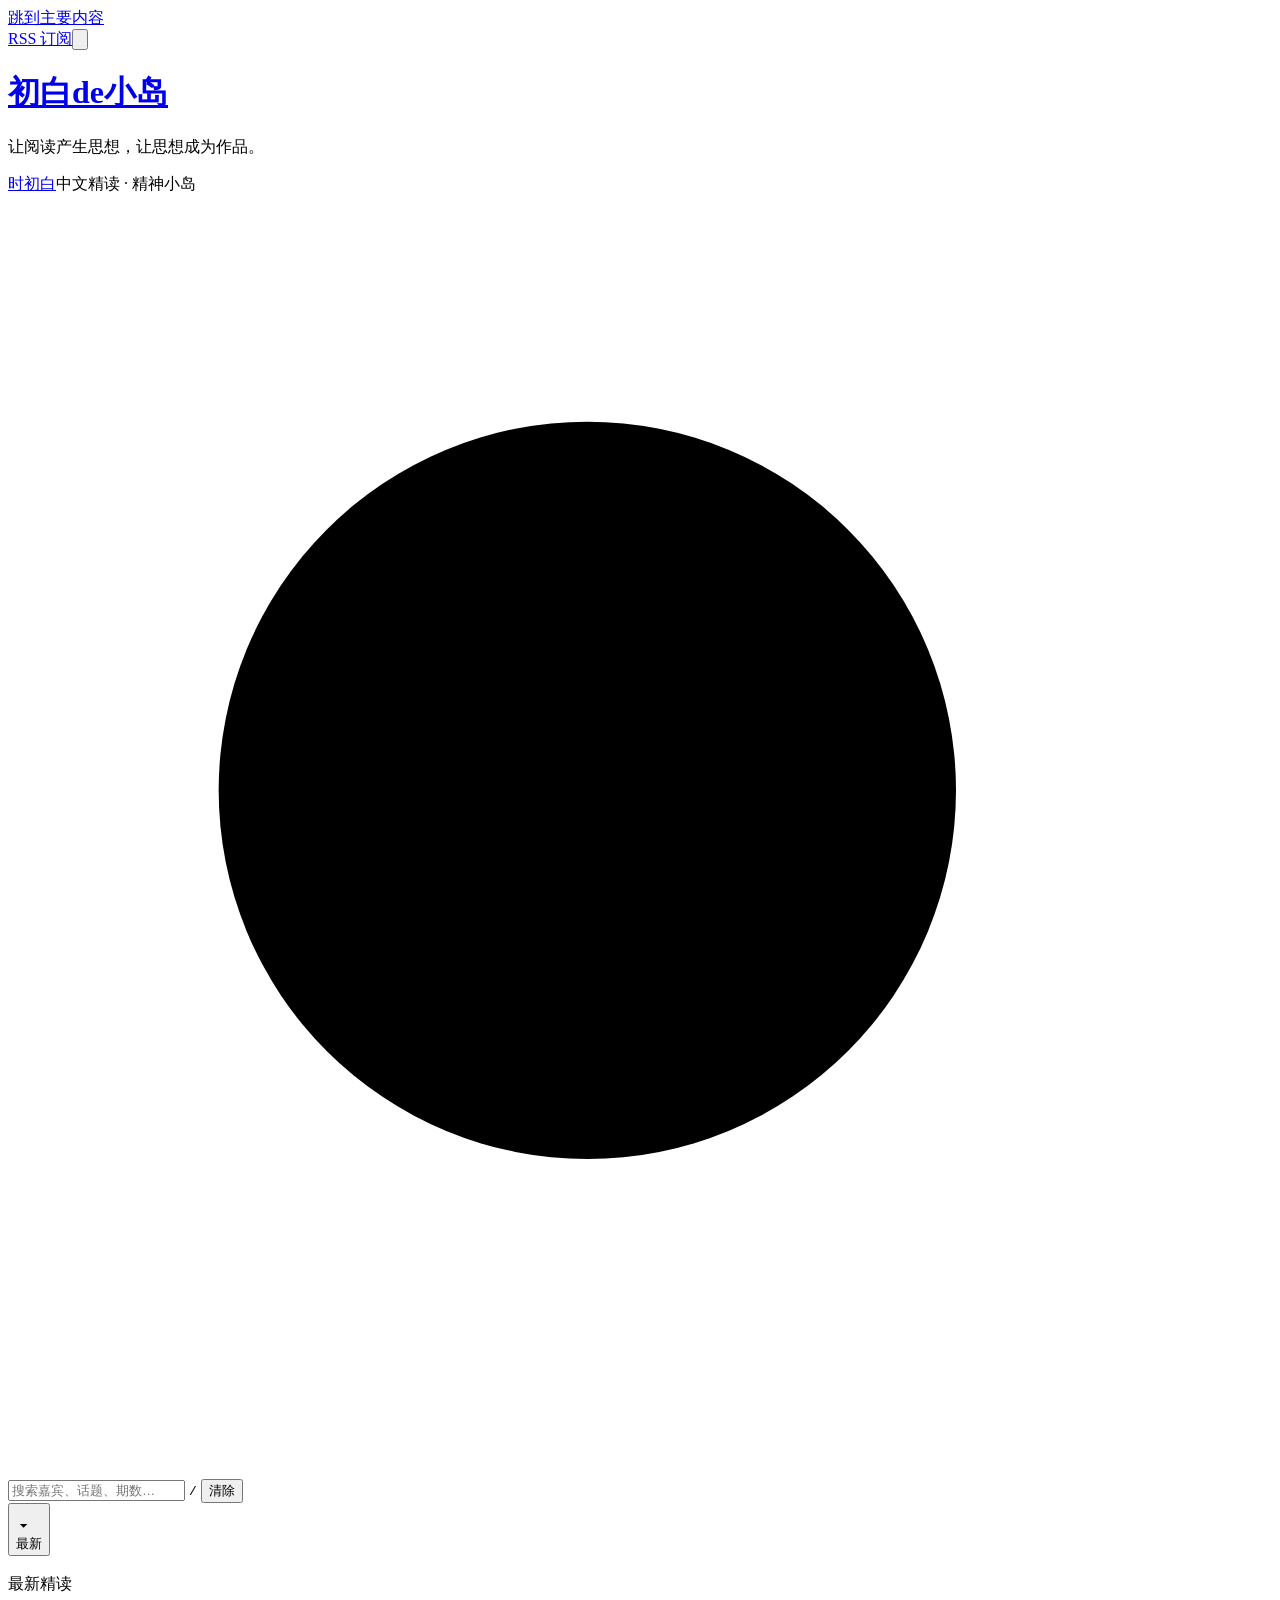
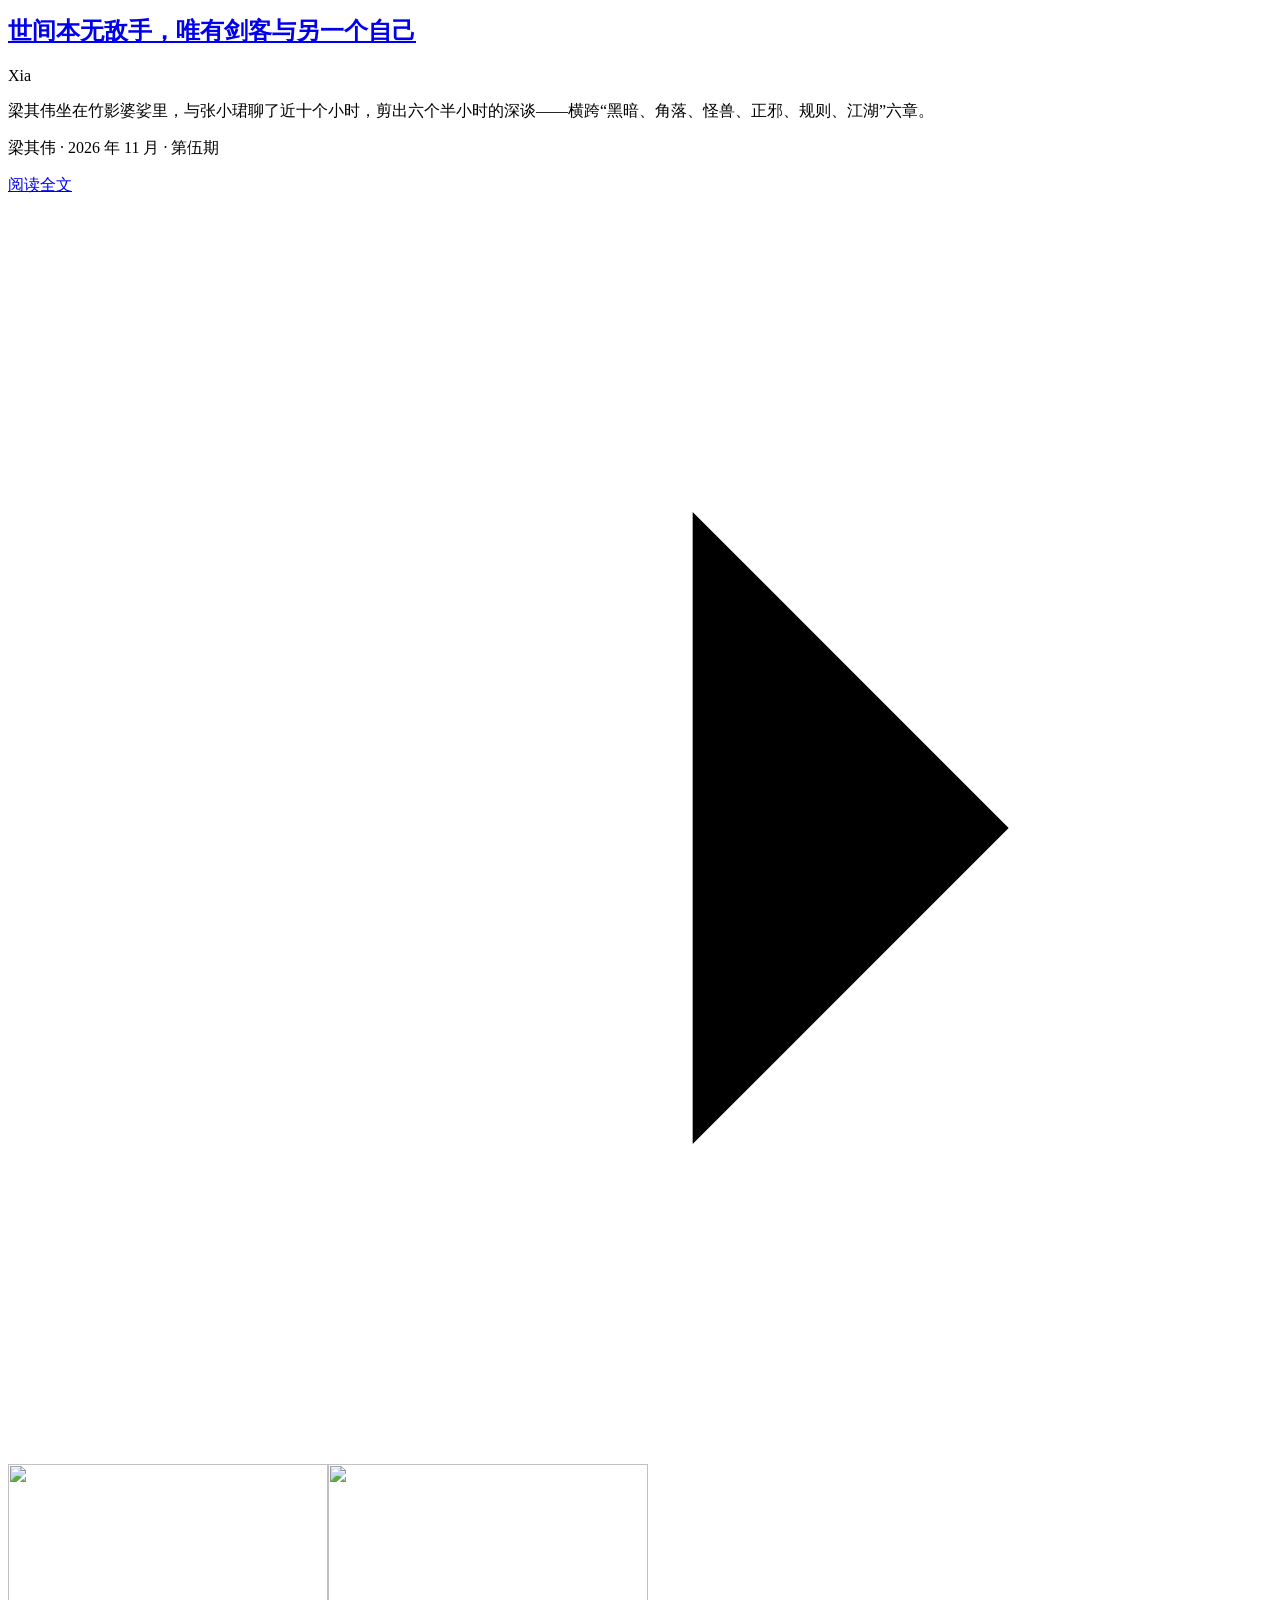
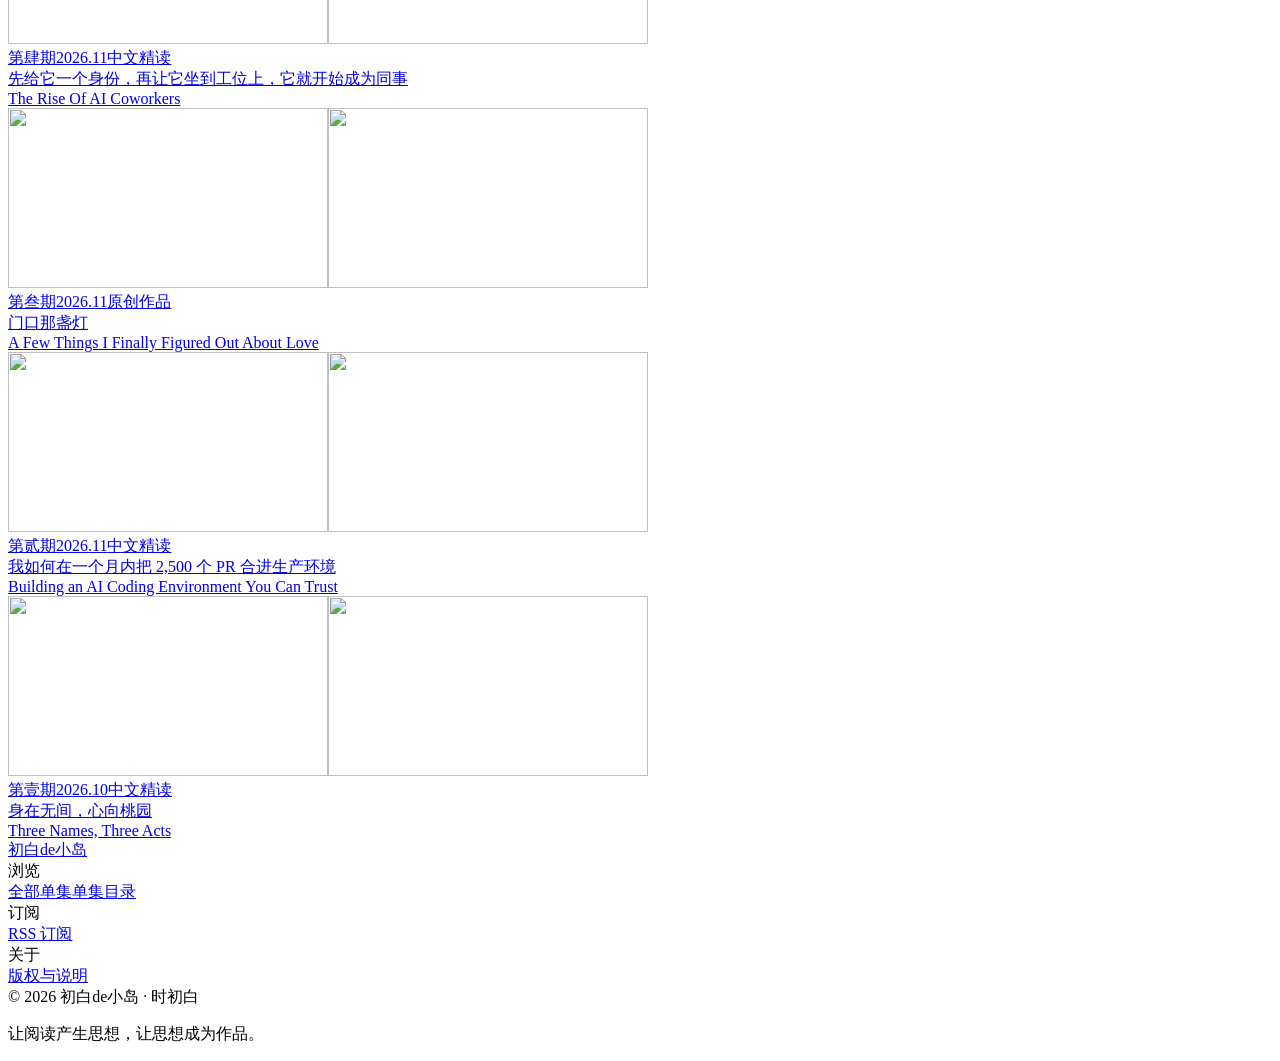
==== commit b195aa58: "第壹期定稿：方案 A 换题并写入已批准修订 页面中文题改为「身在无间，心向桃园」，导语改为开篇两句，updated 改为 2026-11-24。英文题与封面不动，正文与定稿片段字节一致。  Co-au" ====
--- a/site/index.html
+++ b/site/index.html
@@ -21,7 +21,7 @@
 <meta property="og:site_name" content="初白de小岛">
 <meta name="twitter:card" content="summary_large_image">
 <link rel="alternate" type="application/rss+xml" title="初白de小岛" href="https://ruiyaoe-hash.github.io/shichubai-reads/feed.xml">
-<!--lex:ld--><script type="application/ld+json">{"@context": "https://schema.org", "@graph": [{"@type": "WebSite", "@id": "https://ruiyaoe-hash.github.io/shichubai-reads/#website", "name": "初白de小岛", "url": "https://ruiyaoe-hash.github.io/shichubai-reads/", "description": "初白de小岛 · 中文精读 · 精神小岛。", "inLanguage": "zh-CN", "publisher": {"@id": "https://ruiyaoe-hash.github.io/shichubai-reads/#org"}, "potentialAction": {"@type": "SearchAction", "target": "https://ruiyaoe-hash.github.io/shichubai-reads/?q={search_term_string}", "query-input": "required name=search_term_string"}}, {"@type": "Organization", "@id": "https://ruiyaoe-hash.github.io/shichubai-reads/#org", "name": "初白de小岛", "url": "https://ruiyaoe-hash.github.io/shichubai-reads/", "slogan": "让阅读产生思想，让思想成为作品。"}, {"@type": "ItemList", "name": "单集", "itemListOrder": "https://schema.org/ItemListOrderDescending", "numberOfItems": 5, "itemListElement": [{"@type": "ListItem", "position": 1, "url": "https://ruiyaoe-hash.github.io/shichubai-reads/ep/005-liang-qiwei-xia/", "name": "世间本无敌手，唯有剑客与另一个自己"}, {"@type": "ListItem", "position": 2, "url": "https://ruiyaoe-hash.github.io/shichubai-reads/ep/004-rise-of-ai-coworkers/", "name": "先给它一个身份，再让它坐到工位上，它就开始成为同事"}, {"@type": "ListItem", "position": 3, "url": "https://ruiyaoe-hash.github.io/shichubai-reads/ep/003-about-love/", "name": "门口那盏灯"}, {"@type": "ListItem", "position": 4, "url": "https://ruiyaoe-hash.github.io/shichubai-reads/ep/002-poteto-2500-prs/", "name": "我如何在一个月内把 2,500 个 PR 合进生产环境"}, {"@type": "ListItem", "position": 5, "url": "https://ruiyaoe-hash.github.io/shichubai-reads/ep/001-jiang-chenglan/", "name": "三个名字，三幕人生"}]}]}</script><!--/lex:ld-->
+<!--lex:ld--><script type="application/ld+json">{"@context": "https://schema.org", "@graph": [{"@type": "WebSite", "@id": "https://ruiyaoe-hash.github.io/shichubai-reads/#website", "name": "初白de小岛", "url": "https://ruiyaoe-hash.github.io/shichubai-reads/", "description": "初白de小岛 · 中文精读 · 精神小岛。", "inLanguage": "zh-CN", "publisher": {"@id": "https://ruiyaoe-hash.github.io/shichubai-reads/#org"}, "potentialAction": {"@type": "SearchAction", "target": "https://ruiyaoe-hash.github.io/shichubai-reads/?q={search_term_string}", "query-input": "required name=search_term_string"}}, {"@type": "Organization", "@id": "https://ruiyaoe-hash.github.io/shichubai-reads/#org", "name": "初白de小岛", "url": "https://ruiyaoe-hash.github.io/shichubai-reads/", "slogan": "让阅读产生思想，让思想成为作品。"}, {"@type": "ItemList", "name": "单集", "itemListOrder": "https://schema.org/ItemListOrderDescending", "numberOfItems": 5, "itemListElement": [{"@type": "ListItem", "position": 1, "url": "https://ruiyaoe-hash.github.io/shichubai-reads/ep/005-liang-qiwei-xia/", "name": "世间本无敌手，唯有剑客与另一个自己"}, {"@type": "ListItem", "position": 2, "url": "https://ruiyaoe-hash.github.io/shichubai-reads/ep/004-rise-of-ai-coworkers/", "name": "先给它一个身份，再让它坐到工位上，它就开始成为同事"}, {"@type": "ListItem", "position": 3, "url": "https://ruiyaoe-hash.github.io/shichubai-reads/ep/003-about-love/", "name": "门口那盏灯"}, {"@type": "ListItem", "position": 4, "url": "https://ruiyaoe-hash.github.io/shichubai-reads/ep/002-poteto-2500-prs/", "name": "我如何在一个月内把 2,500 个 PR 合进生产环境"}, {"@type": "ListItem", "position": 5, "url": "https://ruiyaoe-hash.github.io/shichubai-reads/ep/001-jiang-chenglan/", "name": "身在无间，心向桃园"}]}]}</script><!--/lex:ld-->
 <!--lex:head--><script>
 (function () {
   var d = document.documentElement, g = function (k) { try { return localStorage.getItem(k); } catch (e) { return null; } };
@@ -147,7 +147,7 @@
     <div class="continue-row" id="contRow"></div>
   </section>
   <div class="result-line" id="resultLine" aria-live="polite"></div>
-  <div id="grid" class="grid"><!--lex:grid--><a class="card" href="/shichubai-reads/ep/004-rise-of-ai-coworkers/"><div class="thumb"><img class="cv-light" loading="lazy" decoding="async" src="/shichubai-reads/covers/004-rise-of-ai-coworkers.svg" alt="" width="320" height="180"><img class="cv-dark" loading="lazy" decoding="async" src="/shichubai-reads/covers/004-rise-of-ai-coworkers-dark.svg" alt="" width="320" height="180"></div><div class="card-body"><div class="card-kicker"><span class="ep-n">第肆期</span><span>2026.11</span><span class="zh-tag">中文精读</span></div><div class="card-title">先给它一个身份，再让它坐到工位上，它就开始成为同事</div><div class="card-title-en" lang="en">The Rise Of AI Coworkers</div></div></a><a class="card" href="/shichubai-reads/ep/003-about-love/"><div class="thumb"><img class="cv-light" loading="lazy" decoding="async" src="/shichubai-reads/covers/003-about-love.svg" alt="" width="320" height="180"><img class="cv-dark" loading="lazy" decoding="async" src="/shichubai-reads/covers/003-about-love-dark.svg" alt="" width="320" height="180"></div><div class="card-body"><div class="card-kicker"><span class="ep-n">第叁期</span><span>2026.11</span><span class="zh-tag is-original">原创作品</span></div><div class="card-title">门口那盏灯</div><div class="card-title-en" lang="en">A Few Things I Finally Figured Out About Love</div></div></a><a class="card" href="/shichubai-reads/ep/002-poteto-2500-prs/"><div class="thumb"><img class="cv-light" loading="lazy" decoding="async" src="/shichubai-reads/covers/002-poteto-2500-prs.svg" alt="" width="320" height="180"><img class="cv-dark" loading="lazy" decoding="async" src="/shichubai-reads/covers/002-poteto-2500-prs-dark.svg" alt="" width="320" height="180"></div><div class="card-body"><div class="card-kicker"><span class="ep-n">第贰期</span><span>2026.11</span><span class="zh-tag">中文精读</span></div><div class="card-title">我如何在一个月内把 2,500 个 PR 合进生产环境</div><div class="card-title-en" lang="en">Building an AI Coding Environment You Can Trust</div></div></a><a class="card" href="/shichubai-reads/ep/001-jiang-chenglan/"><div class="thumb"><img class="cv-light" loading="lazy" decoding="async" src="/shichubai-reads/covers/001-jiang-chenglan.svg" alt="" width="320" height="180"><img class="cv-dark" loading="lazy" decoding="async" src="/shichubai-reads/covers/001-jiang-chenglan-dark.svg" alt="" width="320" height="180"></div><div class="card-body"><div class="card-kicker"><span class="ep-n">第壹期</span><span>2026.10</span><span class="zh-tag">中文精读</span></div><div class="card-title">三个名字，三幕人生</div><div class="card-title-en" lang="en">Three Names, Three Acts</div></div></a><!--/lex:grid--></div>
+  <div id="grid" class="grid"><!--lex:grid--><a class="card" href="/shichubai-reads/ep/004-rise-of-ai-coworkers/"><div class="thumb"><img class="cv-light" loading="lazy" decoding="async" src="/shichubai-reads/covers/004-rise-of-ai-coworkers.svg" alt="" width="320" height="180"><img class="cv-dark" loading="lazy" decoding="async" src="/shichubai-reads/covers/004-rise-of-ai-coworkers-dark.svg" alt="" width="320" height="180"></div><div class="card-body"><div class="card-kicker"><span class="ep-n">第肆期</span><span>2026.11</span><span class="zh-tag">中文精读</span></div><div class="card-title">先给它一个身份，再让它坐到工位上，它就开始成为同事</div><div class="card-title-en" lang="en">The Rise Of AI Coworkers</div></div></a><a class="card" href="/shichubai-reads/ep/003-about-love/"><div class="thumb"><img class="cv-light" loading="lazy" decoding="async" src="/shichubai-reads/covers/003-about-love.svg" alt="" width="320" height="180"><img class="cv-dark" loading="lazy" decoding="async" src="/shichubai-reads/covers/003-about-love-dark.svg" alt="" width="320" height="180"></div><div class="card-body"><div class="card-kicker"><span class="ep-n">第叁期</span><span>2026.11</span><span class="zh-tag is-original">原创作品</span></div><div class="card-title">门口那盏灯</div><div class="card-title-en" lang="en">A Few Things I Finally Figured Out About Love</div></div></a><a class="card" href="/shichubai-reads/ep/002-poteto-2500-prs/"><div class="thumb"><img class="cv-light" loading="lazy" decoding="async" src="/shichubai-reads/covers/002-poteto-2500-prs.svg" alt="" width="320" height="180"><img class="cv-dark" loading="lazy" decoding="async" src="/shichubai-reads/covers/002-poteto-2500-prs-dark.svg" alt="" width="320" height="180"></div><div class="card-body"><div class="card-kicker"><span class="ep-n">第贰期</span><span>2026.11</span><span class="zh-tag">中文精读</span></div><div class="card-title">我如何在一个月内把 2,500 个 PR 合进生产环境</div><div class="card-title-en" lang="en">Building an AI Coding Environment You Can Trust</div></div></a><a class="card" href="/shichubai-reads/ep/001-jiang-chenglan/"><div class="thumb"><img class="cv-light" loading="lazy" decoding="async" src="/shichubai-reads/covers/001-jiang-chenglan.svg" alt="" width="320" height="180"><img class="cv-dark" loading="lazy" decoding="async" src="/shichubai-reads/covers/001-jiang-chenglan-dark.svg" alt="" width="320" height="180"></div><div class="card-body"><div class="card-kicker"><span class="ep-n">第壹期</span><span>2026.10</span><span class="zh-tag">中文精读</span></div><div class="card-title">身在无间，心向桃园</div><div class="card-title-en" lang="en">Three Names, Three Acts</div></div></a><!--/lex:grid--></div>
   <div id="sentinel" class="sentinel"></div>
 </main>
 
